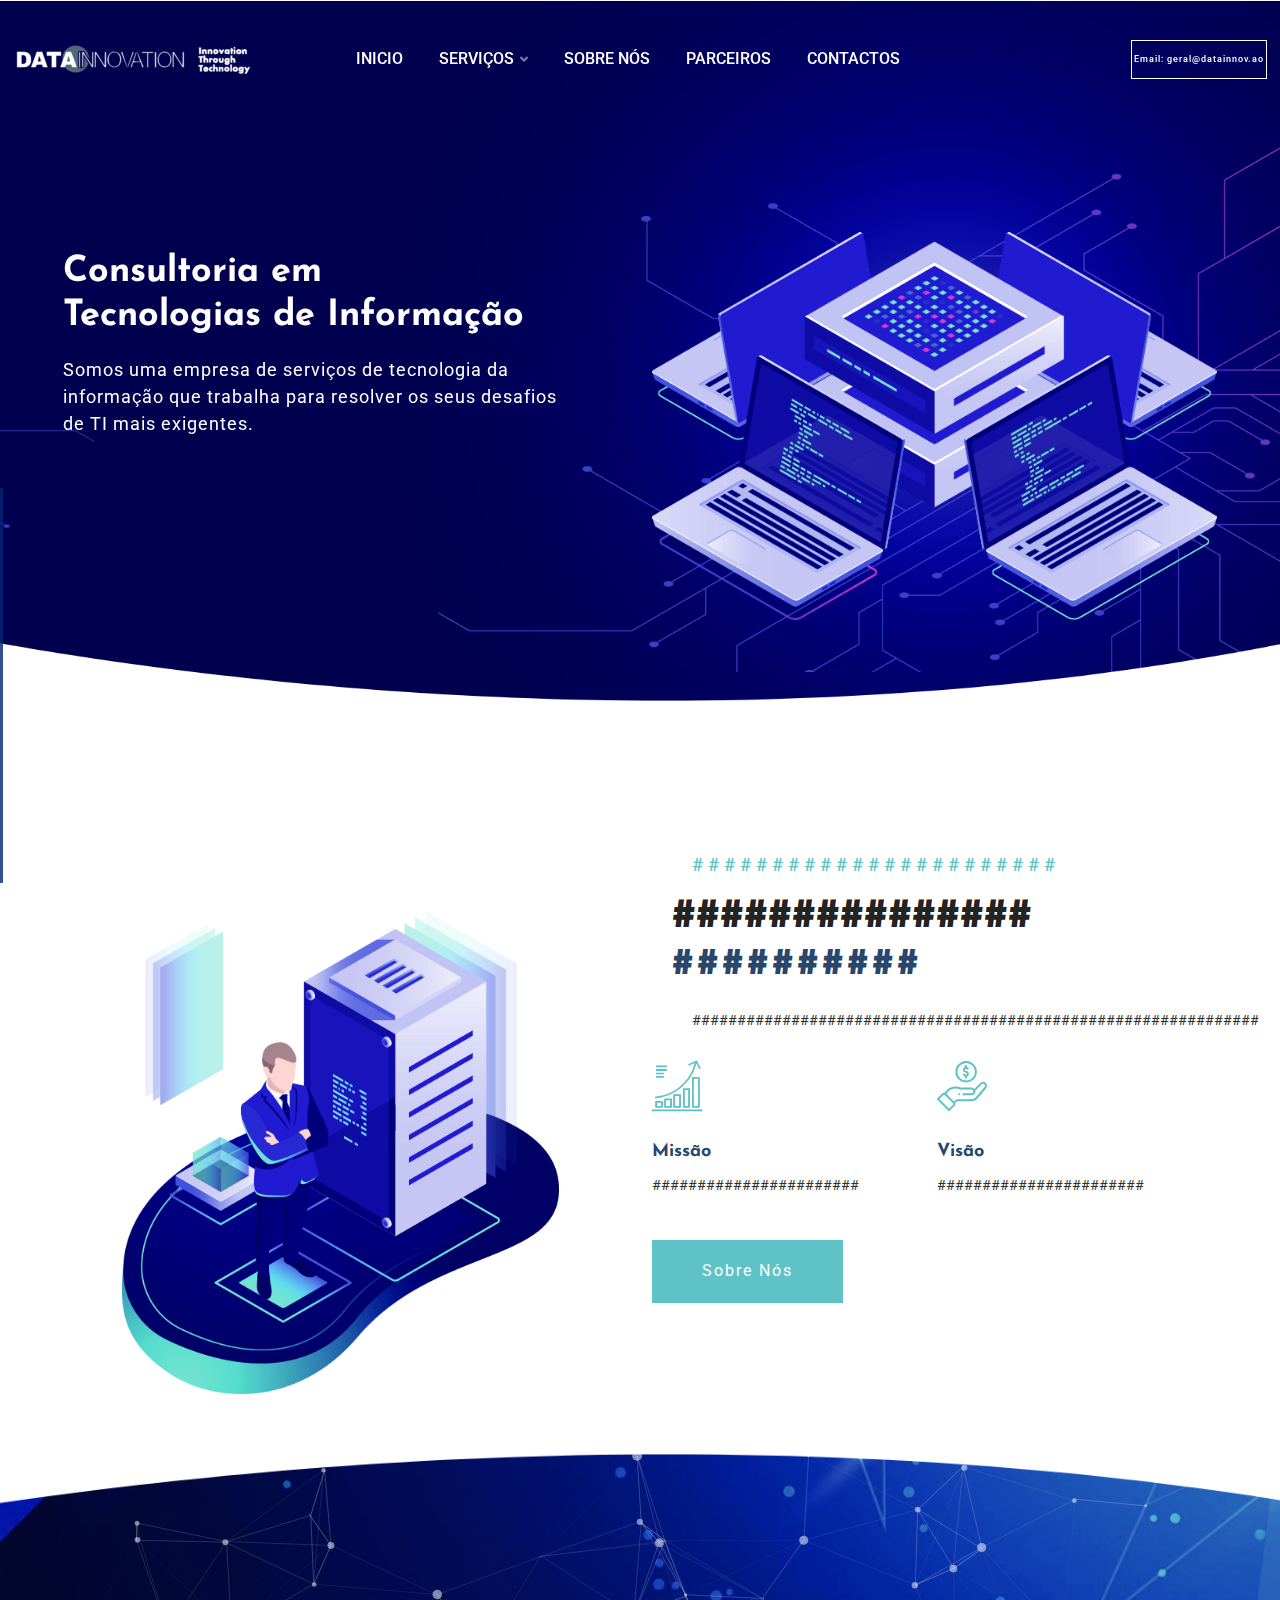
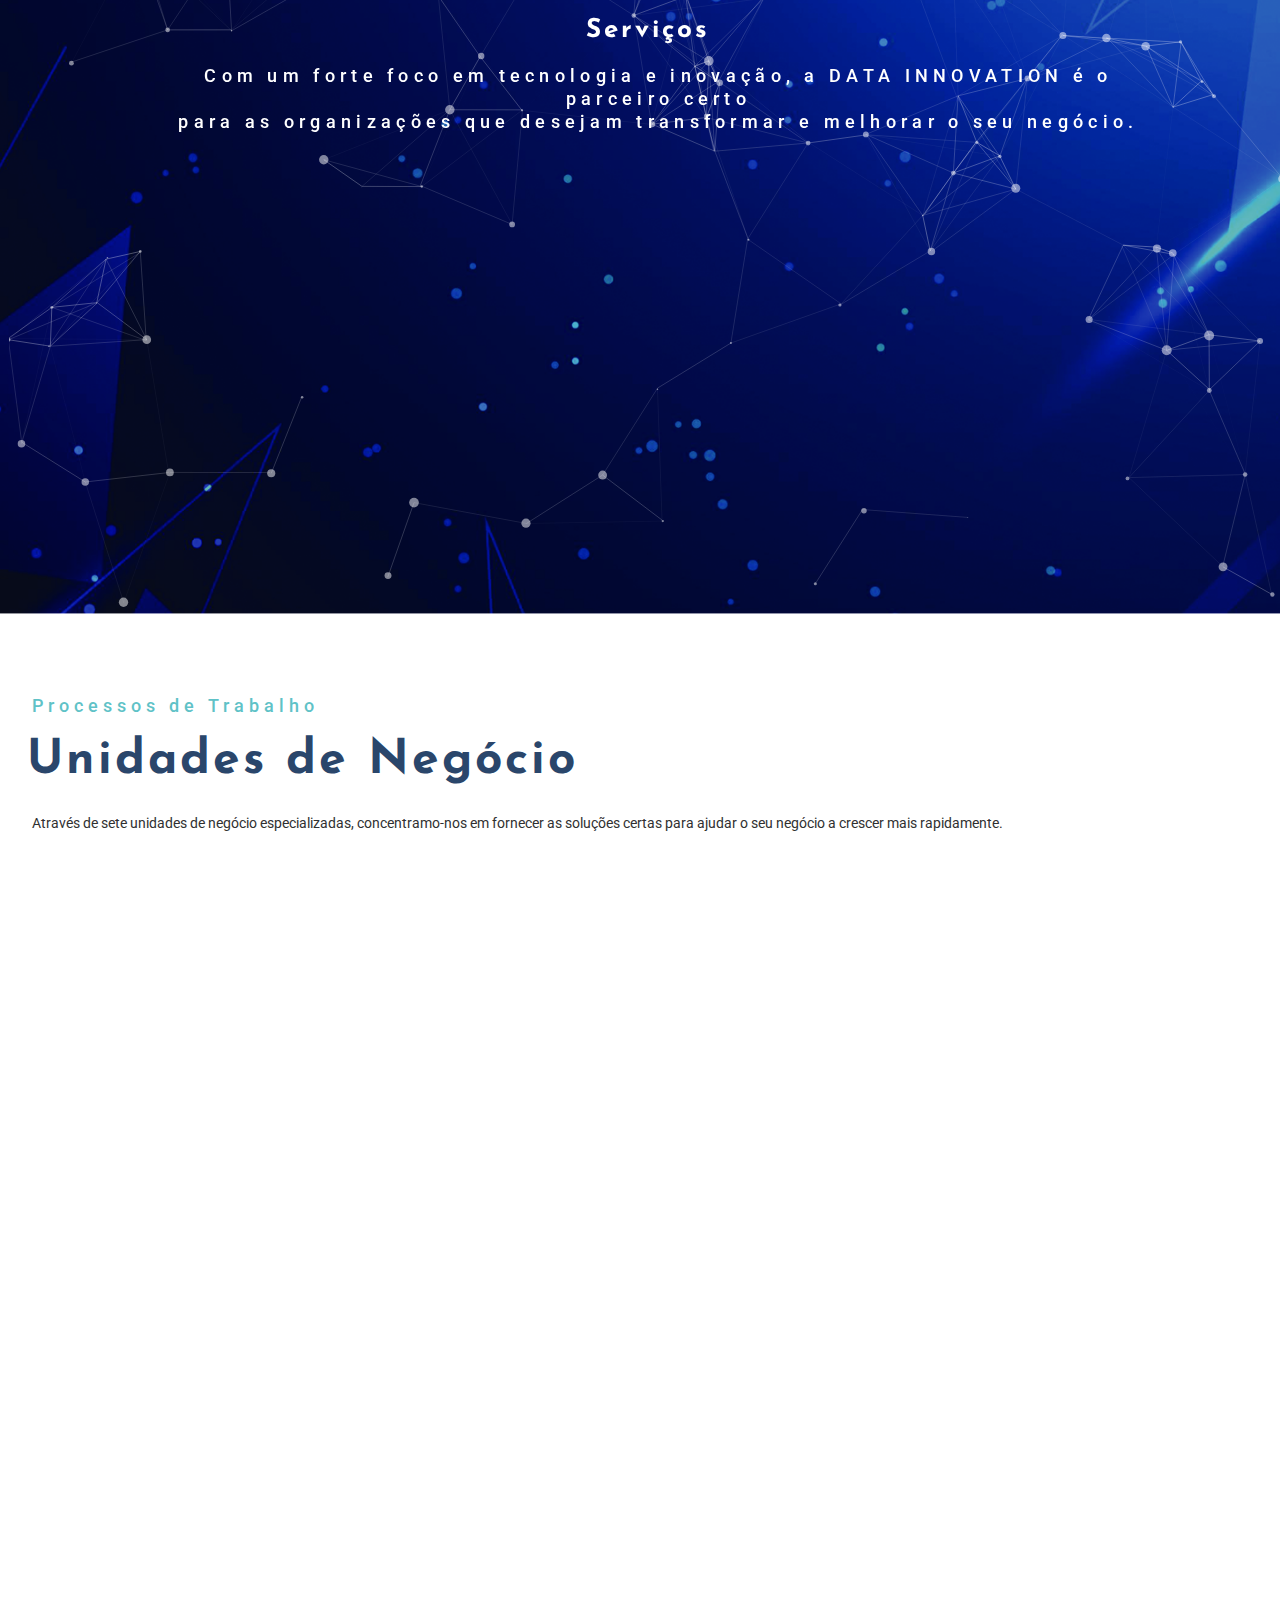
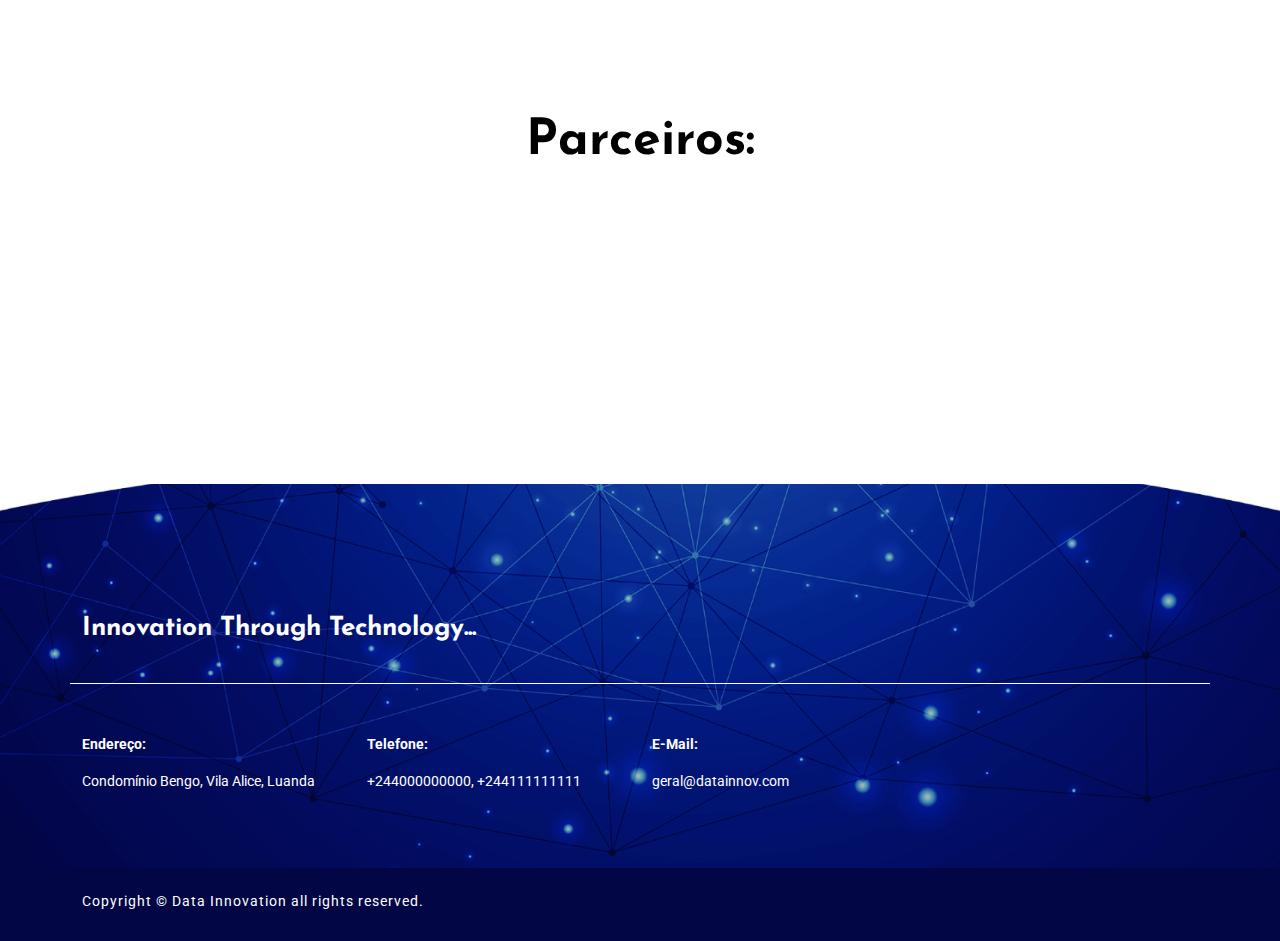
==== index.html @ 6fbb6969 "first commit" ====
<!DOCTYPE HTML>
<html lang="en-US">
<head>
	<meta charset="UTF-8">
	<meta http-equiv="x-ua-compatible" content="ie=edge">
	<title>DATA INNOVATION</title>
	<meta name="description" content="">
	<meta name="viewport" content="width=device-width, initial-scale=1">
	<!-- Favicon -->
	<link rel="icon" type="image/png" sizes="56x56" href="assets/images/fav-icon/icon.png">
	<!-- bootstrap CSS -->
	<link rel="stylesheet" href="assets/css/bootstrap.min.css" type="text/css" media="all" />
	<!-- carousel CSS -->
	<link rel="stylesheet" href="assets/css/owl.carousel.min.css" type="text/css" media="all" />	
	<!-- nivo-slider CSS -->
	<link rel="stylesheet" href="assets/css/nivo-slider.css" type="text/css" media="all" />
	<!-- animate CSS -->
	<link rel="stylesheet" href="assets/css/animate.css" type="text/css" media="all" />	
	<!-- animated-text CSS -->
	<link rel="stylesheet" href="assets/css/animated-text.css" type="text/css" media="all" />	
	<!-- font-awesome CSS -->
	<link rel="stylesheet" href="assets/css/all.min.css" type="text/css" media="all" />	
	<!-- font-flaticon CSS -->
	<link rel="stylesheet" href="assets/css/flaticon.css" type="text/css" media="all" />	
	<link rel="stylesheet" href="assets/css/iconmoon.css" type="text/css" media="all" />	
	<!-- theme-default CSS -->
	<link rel="stylesheet" href="assets/css/theme-default.css" type="text/css" media="all" />	
	<!-- meanmenu CSS -->
	<link rel="stylesheet" href="assets/css/meanmenu.min.css" type="text/css" media="all" />
	<!-- Main Style CSS -->
	<link rel="stylesheet"  href="style.css" type="text/css" media="all" />
	<!-- transitions CSS -->
	<link rel="stylesheet" href="assets/css/owl.transitions.css" type="text/css" media="all" />
	<!-- venobox CSS -->
	<link rel="stylesheet" href="venobox/venobox.css" type="text/css" media="all" />
	<!-- widget CSS -->
	<link rel="stylesheet" href="assets/css/widget.css" type="text/css" media="all" />
	<!-- Jquery UI CSS -->	
	<link rel="stylesheet" href="assets/css/jquery-ui.min.css" type="text/css" media="all" />
	<!-- bundle  CSS -->	
	<link rel="stylesheet" href="assets/css/swiper-bundle.min.css" type="text/css" media="all" />
	<!-- responsive CSS -->
	<link rel="stylesheet" href="assets/css/responsive.css" type="text/css" media="all" />
	<link rel="stylesheet" href="assets/css/custom.css" type="text/css" media="all" />
	<!-- modernizr js -->	
	<script src="assets/js/vendor/modernizr-3.5.0.min.js"></script>
	<!-- bootstrap js -->	

	
</head>
<body>
	<!--==================================================-->
	<!--start ailata Header  Area -->
	<!--==================================================-->
	<div class="header-area" id="sticky-header">
		<div class="container-fluid">
			<div class="m-logo">
				<a href="#"><span class="logo-txt"></span></a>
			</div>
			<div class="menu-toggle">
				<span class="open_bar"><i class="fas fa-bars"></i></span>
				<span class="close_bar"><i class="fas fa-times"></i></span>
			</div>
			<div class="menu-wrapper">
				<div class="row align-items-center d-flex">
					<!--start main logo-->
					<div class="col-lg-2">
						<div class="header-logo">
							<a class="main-logo" href="index.html"><img src="assets/images/Old_Logo.png" alt=""></a>
							<a class="stiky-logo" href="index.html"><img class="active" src="assets/images/Old_Logo_clean.png" alt=""></a>
						</div>
					</div>
					<div class="col-lg-8 p-0">
						<!--startheader menu-->
						<div class="header-menu ">
							<ul>
								<li><a href="index.html">Inicio<span class="mobile-menu-icon"><i class="fas fa-angle-right"></i></span></a>
								</li>
								<li><a href="#">Serviços <span><i class="fas fa-angle-down"></i></span><span class="mobile-menu-icon"><i class="fas fa-angle-right"></i></span></a>
									<div class="sub-menu">
										<ul>
											<li><a href="infra.html">Infraestruturas</a></li>
											<li><a href="Development.html">Desenvolvimento</a></li>
											<li><a href="Security.html">Segurança</a></li>
											<li><a href="Outsourcing.html">Outsourcing</a></li>
										</ul>
									</div>
								</li>
								<li><a href="About-us.html">Sobre Nós<span class="mobile-menu-icon"><i class="fas fa-angle-right"></i></span></a>
								</li>
								<li><a href="Partners.html">Parceiros<span class="mobile-menu-icon"><i class="fas fa-angle-right"></i></span></a>
								</li>
								<li><a href="contact.html">Contactos<span></a>
								</li>
							</ul>
						</div>
					</div>
					<div class="col-lg-2">
						<div class="header-right-menu">
							<!--<div class="header-src-btn">
								<div class="search-box-btn search-box-outer"><i class="fas fa-search"></i></div>
							</div>-->
							<div class="header-contact">
								<a href="contact.html">Email: geral@datainnov.ao</a>
							</div>
						</div>
					</div>
				</div>
			</div>
		</div>
	</div>
	<!--==================================================-->
	<!--Start ailata Slider swiper area-->
	<!--==================================================-->
	<div class="swiper-container mySwiper" >
		<div class="swiper-wrapper">
			<div class="swiper-slide">
				<div class="banner-area d-flex align-items-center" >
					<div class="container-fluid">
						<div class="row align-items-center">
							<div class="col-lg-6 col-md-6">
								<div class="banner-content">
									<div class="wow fadeInDown animated" data-wow-delay="0ms" data-wow-duration="1500ms">
										
									<h1>Consultoria em <span></span><br>Tecnologias de Informação <span></span> <br><span></span></h1>
								</div>
								<div class="wow fadeInDown animated" data-wow-delay="0ms" data-wow-duration="1500ms">
									<p>Somos uma empresa de serviços de tecnologia da informação que trabalha para resolver os seus desafios de TI mais exigentes.</p>
									
								</div>
								<div class="wow fadeInDown animated" data-wow-delay="0ms" data-wow-duration="1500ms">
									<div class="banner-button">
										<!--<a href="#">Learn More <i class="fas fa-angle-right"></i></a>-->
									</div>
									<!--<div class="banner-video">
										<div class="about-video-icon">
											<a class="video-vemo-icon venobox vbox-item" data-vbtype="youtube" data-autoplay="true" href="https://youtu.be/BS4TUd7FJSg"><i class="far fa-play-circle"></i></a>
										</div>
									</div>-->
								</div>
								</div>
							</div>
							<div class="col-lg-6 col-md-6 wow slideInRight animated" data-wow-delay="0ms" data-wow-duration="1500ms">
								<div class="banner-thumb bounce-animate3">
									<img src="assets/images/hero1.png" alt="">
								</div>
							</div>
						</div>
					</div>
				</div> 
			</div>
			<div class="swiper-slide">
				<div class="banner-area d-flex align-items-center">
					<div class="container-fluid">
						<div class="row align-items-center">
							<div class="col-lg-6 col-md-6">
								<div class="banner-content">
									<div class="wow fadeInDown animated" data-wow-delay="0ms" data-wow-duration="1500ms">
										
										<h1>Serviços Profissionais <span></span><br>de Qualidade <span></span> <br><span></span></h1>
									</div>
									<div class="wow fadeInDown animated" data-wow-delay="0ms" data-wow-duration="1500ms">
									<p>A nossa missão assenta na criação de valor para todos os nossos parceiros de negócio, através da oferta de soluções de tecnologias de informação, recorrendo às tecnologias mais inovadoras.</p>
								</div>
								</div>
							</div>
							<div class="col-lg-6 col-md-6">
								<div class="banner-thumb bounce-animate3">
									<img src="assets/images/two.png" alt="">
								</div>
							</div>
						</div>
					</div>
				</div>
			</div>
			<div class="swiper-slide">
				<div class="banner-area  d-flex align-items-center">
					<div class="container-fluid">
						<div class="row align-items-center">
							<div class="col-lg-6 col-md-6">
								<div class="banner-content">
									<h1>Pessoas <span></span> <br>Processos e Agilidade <span></span>  <br><span></span></h1>
									<p>Oferecemos uma abordagem altamente diferenciadora da metodologia
										agile. Recorrendo a ferramentas de desenvolvimento rápido para a criação
										de aplicações web e móveis, apoiamos os processos de transformação
										digital dos negócios.</p>
									
								</div>
							</div>
							<div class="col-lg-6 col-md-6">
								<div class="banner-thumb bounce-animate3">
									<img src="assets/images/about2.png" alt="">
								</div>
							</div>
						</div>
					</div>
				</div>
			</div>
		</div>
		<div class="swiper-pagination"></div>
	</div>
	<!--==================================================-->
	<!--Start ailata service Area-->
	<!--==================================================-->
<!--<div class="feature-area pt-80 pb-60">
		<div class="container">
			<div class="row">
				<div class="col-lg-3 col-md-6 wow slideInUp animated" data-wow-delay="100ms" data-wow-duration="1500ms">
					<div class="single-feature-box">
						<div class="feature-thumb">
							<img src="assets/images/f3.png" alt="">
						</div>
						<div class="feature-content">
							<div class="feature-title">
								<h3>Customers Support</h3>
							</div>
							<div class="feature-content-text">
								<p>It is a long established fact that a reader will distracted by the readable content of a page when looking at its layout.</p>
							</div>
						</div>
					</div>
				</div>
				<div class="col-lg-3 col-md-6 wow slideInUp animated" data-wow-delay="200ms" data-wow-duration="1500ms">
					<div class="single-feature-box">
						<div class="feature-thumb">
							<img src="assets/images/f2.png" alt="">
						</div>
						<div class="feature-content">
							<div class="feature-title">
								<h3>Global Experience</h3>
							</div>
							<div class="feature-content-text">
								<p>It is a long established fact that a reader will distracted by the readable content of a page when looking at its layout.</p>
							</div>
						</div>
					</div>
				</div>
				<div class="col-lg-3 col-md-6 wow slideInUp animated" data-wow-delay="300ms" data-wow-duration="1500ms">
					<div class="single-feature-box">
						<div class="feature-thumb">
							<img src="assets/images/f.png" alt="">
						</div>
						<div class="feature-content">
							<div class="feature-title">
								<h3>Machine Learning</h3>
							</div>
							<div class="feature-content-text">
								<p>It is a long established fact that a reader will distracted by the readable content of a page when looking at its layout.</p>
							</div>
						</div>
					</div>
				</div>
				<div class="col-lg-3 col-md-6 wow slideInUp animated" data-wow-delay="400ms" data-wow-duration="1500ms">
					<div class="single-feature-box">
						<div class="feature-thumb">
							<img src="assets/images/f4.png" alt="">
						</div>
						<div class="feature-content">
							<div class="feature-title">
								<h3>Data Science</h3>
							</div>
							<div class="feature-content-text">
								<p>It is a long established fact that a reader will distracted by the readable content of a page when looking at its layout.</p>
							</div>
						</div>
					</div>
				</div>
			</div>
		</div>
	</div> -->
	<!--==================================================-->
	<!--Start ailata about Area-->
	<!--==================================================-->
	<div class="about-area pt-60 pb-60">
		<div class="container">
			<div class="row align-items-center">
				<div class="col-lg-6 col-md-6 wow fadeInUp animated" data-wow-delay="0ms" data-wow-duration="1500ms" style="visibility: visible; animation-duration: 1500ms; animation-delay: 0ms; animation-name: fadeInUp;">
					<div class="about-thumb bounce-animate4">
						<img src="assets/images/about-img.png" alt="">
					</div>
				</div>
				<div class="col-lg-6 col-md-6  wow fadeInUp animated" data-wow-delay="0ms" data-wow-duration="1500ms" style="visibility: visible; animation-duration: 1500ms; animation-delay: 0ms; animation-name: fadeInUp;">
					<div class="dreamit-section-title">
						<div class="dreamit-section-sub-title">
							<h5>#######################</h5>
						</div>
						<div class="dreamit-section-main-title">
							<h3>###############</h3>
							<h2>##########</h2>
						</div>
						<div class="dreamit-section-content-text">
							<p>###############################################################</p>
						</div>
					</div>
					<div class="row">
						<div class="col-lg-6 col-md-6 col-sm-6">
							<div class="about-content">
								<div class="about-icon">
									<i class="flaticon-diagram"></i>
								</div>
								<div class="about-title">
									<h2>Missão</h2>
								</div>
								<div class="about-content-text">
									<p>#######################</p>
								</div>
								
							</div>
						</div>
						<div class="col-lg-6 col-md-6 col-sm-6">
							<div class="about-content">
								<div class="about-icon">
									<i class="flaticon-hand"></i>
								</div>
								<div class="about-title">
									<h2>Visão</h2>
								</div>
								<div class="about-content-text">
									<p>#######################</p>
								</div>
							</div>
						</div>
						<div class="about-button">
							<a href="#">Sobre Nós</a>
						</div>
					</div>
				</div>
			</div>
		</div>
	</div>
	<!--==================================================-->
	<!--Start ailata service Area-->
	<!--==================================================-->
	<div class="service-area" id="particles-js">
		<div class="container-fluid">
			<div class="row">
				<div class="col-lg-1"></div>
				<div class="col-lg-10">
					<div class="dreamit-section-title text-center">
						<div class="dreamit-section-main-title">
							<h2 class="text-white">Serviços</h2>
						</div>
						<div class="dreamit-section-sub-title">
							<h5 class="text-white">Com um forte foco em tecnologia e inovação, a DATA INNOVATION é o parceiro certo<br> para as organizações que
								desejam transformar e melhorar o seu negócio.</h5>
						</div>
					</div>
				</div>
				<div class="col-lg-3"></div>
			</div>
			<div class="row mt-25">
				<div class="service_list owl-carousel">
					<div class="col-lg-12 wow fadeInUp animated" data-wow-delay="0ms" data-wow-duration="1500ms" style="visibility: visible; animation-duration: 1500ms; animation-delay: 0ms; animation-name: fadeInUp;">
						<div class="single-service-box">
							<div class="service-icon">
								<i class="icon-servers"></i>
							</div>
							<div class="service-content">
								<div class="service-title">
									<h3>Infraestruturas</h3>
								</div>	
							</div>
						</div>
					</div>
					<div class="col-lg-12 wow fadeInUp animated" data-wow-delay="0ms" data-wow-duration="1500ms" style="visibility: visible; animation-duration: 1500ms; animation-delay: 0ms; animation-name: fadeInUp;">
						<div class="single-service-box">
							<div class="service-icon">
								<i class="icon-web-development"></i>
							</div>
							<div class="service-content">
								<div class="service-title">
									<h3>Desenvolvimento</h3>
								</div>
							</div>
						</div>
					</div>
					<div class="col-lg-12 wow fadeInUp animated" data-wow-delay="0ms" data-wow-duration="1500ms" style="visibility: visible; animation-duration: 1500ms; animation-delay: 0ms; animation-name: fadeInUp;">
						<div class="single-service-box">
							<div class="service-icon">
								<i class="icon-outsourcing"></i>
							</div>
							<div class="service-content">
								<div class="service-title">
									<h3>Outsourcing</h3>
								</div>
							</div>
						</div>
					</div>
					<div class="col-lg-12 wow fadeInUp animated" data-wow-delay="0ms" data-wow-duration="1500ms" style="visibility: visible; animation-duration: 1500ms; animation-delay: 0ms; animation-name: fadeInUp;">
						<div class="single-service-box">
							<div class="service-icon">
								<i class="icon-shield"></i>
							</div>
							<div class="service-content">
								<div class="service-title">
									<h3>Segurança</h3>
								</div>
							</div>
						</div>
					</div>
				</div>
			</div>
		</div>
	</div>
	<!--==================================================-->
	<!--Start ailata about Area-->
	<!--==================================================-->
	<div class="about-area style-two pt-80 pb-60">
		<div class="container-fluid">
			<div class="dreamit-section-sub-title">
				<h5>Processos de Trabalho</h5>
			</div>
			<div class="dreamit-section-main-title">
				<h2>Unidades de Negócio</h2>
			</div>
			<div class="dreamit-section-content-text">
				<p>Através de sete unidades de negócio especializadas,
					concentramo-nos em fornecer as soluções certas
					para ajudar o seu negócio a crescer mais
					rapidamente.</p>
			</div>
			<div class="row align-items-center">
				<div class="col-lg-6 wow slideInLeft animated" data-wow-delay="0ms" data-wow-duration="1500ms" style="visibility: visible; animation-duration: 1500ms; animation-delay: 0ms;">
					<div class="dreamit-section-title  pb-30">
						
						<div class="barfiller-box">
							<div class="barfillr-content">
								<div class="barfiller-title">
									<h3>Professional Services</h3>
								</div>
								<div class="barfillr-content-text">
									<p>Oferecemos serviços que garatem resultados.</p>
								</div>
							</div>
							<div id="bar1" class="barfiller">
								<div class="tipWrap">
									<span class="tip"></span>
								</div>
								<span class="fill" data-percentage="100"></span>
							</div>
						</div>
						<div class="barfiller-box pt-2">
							<div class="barfillr-content">
								<div class="barfiller-title">
									<h3>Quality Management</h3>
								</div>
								<div class="barfillr-content-text">
									<p>Acrescentamos qualidade aos seus Projetos.</p>
								</div>
							</div>
							<div id="bar2" class="barfiller">
								<div class="tipWrap">
									<span class="tip"></span>
								</div>
								<span class="fill" data-percentage="100"></span>
							</div>
						</div>
						<div class="barfiller-box pt-2">
							<div class="barfillr-content">
								<div class="barfiller-title">
									<h3>Business Intelligence</h3>
								</div>
								<div class="barfillr-content-text">
									<p>Transformamos os seus dados em decisões.</p>
								</div>
							</div>
							<div id="bar3" class="barfiller">
								<div class="tipWrap">
									<span class="tip"></span>
								</div>
								<span class="fill" data-percentage="100"></span>
							</div>
						</div>
						<div class="barfiller-box pt-2">
							<div class="barfillr-content">
								<div class="barfiller-title">
									<h3>Infrastructure Solutions</h3>
								</div>
								<div class="barfillr-content-text">
									<p>Suportamos as necessidades tecnológicas das organizações.</p>
								</div>
							</div>
							<div id="bar4" class="barfiller">
								<div class="tipWrap">
									<span class="tip"></span>
								</div>
								<span class="fill" data-percentage="100"></span>
							</div>
						</div>
						<div class="barfiller-box pt-2">
							<div class="barfillr-content">
								<div class="barfiller-title">
									<h3>Agile Solutions</h3>
								</div>
								<div class="barfillr-content-text">
									<p>Utilizamos as melhores práticas em metodologias <i>AGILE</i>.</p>
								</div>
							</div>
							<div id="bar5" class="barfiller">
								<div class="tipWrap">
									<span class="tip"></span>
								</div>
								<span class="fill" data-percentage="100"></span>
							</div>
						</div>
						<div class="barfiller-box pt-2">
							<div class="barfillr-content">
								<div class="barfiller-title">
									<h3>Enterprise Solutions</h3>
								</div>
								<div class="barfillr-content-text">
									<p>Temos a solução de conectividade para a sua empresa.</p>
								</div>
							</div>
							<div id="bar6" class="barfiller">
								<div class="tipWrap">
									<span class="tip"></span>
								</div>
								<span class="fill" data-percentage="100"></span>
							</div>
						</div>
						<div class="barfiller-box pt-2">
							<div class="barfillr-content">
								<div class="barfiller-title">
									<h3>Enterprise Resource Planning</h3>
								</div>
								<div class="barfillr-content-text">
									<p>Desenhamos e melhoramos o seu modelo de negócio ideal.</p>
								</div>
							</div>
							<div id="bar7" class="barfiller">
								<div class="tipWrap">
									<span class="tip"></span>
								</div>
								<span class="fill" data-percentage="100"></span>
							</div>
						</div>
						<div class="barfiller-box pt-2">
							<div class="barfillr-content">
								<div class="barfiller-title">
									<h3>Outsourcing Services</h3>
								</div>
								<div class="barfillr-content-text pb-2">
									<p>Disponibilizamos competências de excelência, em regime de Outsourcing.</p>
								</div>
							</div>
							<div id="bar8" class="barfiller">
								<div class="tipWrap">
									<span class="tip"></span>
								</div>
								<span class="fill" data-percentage="100"></span>
							</div>
						</div>
					</div>
				</div>
				
				<div class="col-lg-6  wow slideInRight animated" data-wow-delay="0ms" data-wow-duration="1500ms" style="visibility: visible; animation-duration: 1500ms; animation-delay: 0ms;">
					
					<div class="about-thumb ">
						<img src="assets/images/circle1.png" alt="">
						<img class="rotate rotateme" src="assets/images/circle.png " alt="">
						<div class="about-img shap1 bounce-animate4">
							<img src="assets/images/8.png" alt="">
						</div>
						<div class="about-img shap2 bounce-animate1">
							<img src="assets/images/3.png" alt="">
						</div>
						<div class="about-img shap3 bounce-animate5">
							<img src="assets/images/4.png" alt="">
						</div>
						<div class="about-img shap4 bounce-animate4">
							<img src="assets/images/3.png" alt="">
						</div>
						<div class="about-img shap5 bounce-animate3">
							<img src="assets/images/4.png" alt="">
						</div>
						<div class="about-img shap12 bounce-animate3">
							<img src="assets/images/4.png" alt="">
						</div>
						<div class="about-img shap6 bounce-animate3">
							<img src="assets/images/5.png" alt="">
						</div>
						<div class="about-img shap7 bounce-animate4">
							<img src="assets/images/6.png" alt="">
						</div>
						<div class="about-img shap8 bounce-animate2">
							<img src="assets/images/4.png" alt="">
						</div>
						<div class="about-img shap9 bounce-animate">
							<img src="assets/images/8.png" alt="">
						</div>
						<div class="about-img shap10 bounce-animate2">
							<img src="assets/images/9.png" alt="">
						</div>
					</div>
				</div>
			</div>
		</div>
	</div>
	
		<div class="container-fluid">
			<div class="brand-area_title">
				<h1>Parceiros:</h1>
			</div>
			<div class="row">
				<div class="service_list owl-carousel">
					<div class="col-lg-12 wow fadeInUp animated" data-wow-delay="0ms" data-wow-duration="1500ms" style="visibility: visible; animation-duration: 1500ms; animation-delay: 0ms; animation-name: fadeInUp;">
						<div class="single-service-box_1">
							<img src="assets/images/brand/vmware-logo.png" alt="">
						</div>
					</div>
					<div class="col-lg-12 wow fadeInUp animated" data-wow-delay="0ms" data-wow-duration="1500ms" style="visibility: visible; animation-duration: 1500ms; animation-delay: 0ms; animation-name: fadeInUp;">
						<div class="single-service-box_1">
							<img src="assets/images/brand/microsoft-logo.png" alt="">
						</div>
					</div>
					<div class="col-lg-12 wow fadeInUp animated" data-wow-delay="0ms" data-wow-duration="1500ms" style="visibility: visible; animation-duration: 1500ms; animation-delay: 0ms; animation-name: fadeInUp;">
						<div class="single-service-box_1">
							<img src="assets/images/brand/dell-logo.png" alt="">
						</div>
					</div>
					<div class="col-lg-12 wow fadeInUp animated" data-wow-delay="0ms" data-wow-duration="1500ms" style="visibility: visible; animation-duration: 1500ms; animation-delay: 0ms; animation-name: fadeInUp;">
						<div class="single-service-box_1">
							<img src="assets/images/brand/casr-logo.png" alt="">
						</div>
					</div>
				</div>
			</div>
		</div>
	<!--==================================================-->
	<!--Start ailata footer Area-->
	<!--==================================================-->
	<div class="ailata-footer-area">
		<div class="container">
			<div class="row align-items-center">
				<div class="col-lg-8 col-md-8">
					<div class="call-do-action-content">
						<div class="call-do-action-title">
							<h1 class="text-white">Innovation Through Technology...</h1>
						</div>
					</div>
				</div>
				<div class="col-lg-4 col-md-4">
				<!-- 	<div class="call-do-action-btn">
						<a href="#">Get Started</a>
					</div> -->
				</div>
			</div>
			<div class="row upper">
				<!-- <div class="col-lg-3 col-md-6">
					<div class="footer-title">
						<h2 class="text-white">Contactos:</h2>
					</div>
				</div> -->
				<div class="col-lg-3 col-md-6">
					<div class="ailata-footer-address">
						<p><b>Endereço:</b></p>
						<span>Condomínio Bengo, Vila Alice, Luanda</span>
					</div>
				</div>	
				<div class="col-lg-3 col-md-6">
					<div class="ailata-footer-address">
						<p><b>Telefone:</b></p>
						<span>+244000000000, +244111111111</span>
					</div>
					
				</div>
				<div class="col-lg-3 col-md-6">
					
						<div class="ailata-footer-address">
							<p><b>E-Mail:</b></p>
							<span>geral@datainnov.com</span>
						</div>

				</div>
			</div>
		</div>
	</div>
	<!--==================================================-->
	<!--Start ailata footer bottom Area-->
	<!--==================================================-->
	<div class="footer-bottom-area">
		<div class="container">
			<div class="row">
				<div class="col-md-6 col-md-6">
					<div class="footer-bottom-content">
						<p> Copyright © Data Innovation all rights reserved.</p>
					</div>
				</div>
				<div class="col-lg-6 col-md-6">
					<!-- <div class="footer-social-address">
						<ul>
							<li><a href="#">Facebook</a></li>
							<li><a href="#">Twitter</a></li>
							<li><a href="#"> Google</a></li>
							<li><a href="#">Pinterest</a></li>
						</ul>
					</div> -->
				</div>
			</div>
		</div>
	</div>
	<!--==================================================-->
	<!--Start colors option Area-->
	<!--==================================================-->
	<div class="wrapper active">
		<div class="color-option">
			<div class="colors">
				<div class="theme">
					<div class="resent-box">
						<div class="reset">Reset Color</div>
					</div>
					<h2 class="text-white">Background:Primary</h2>
					<ul class="themes-colors body-color">
						<li class=" one" data-color="#ff8303"></li>
						<li class=" two" data-color="#f7ea00"></li>
						<li class=" three" data-color="#81b214"></li>
						<li class=" four" data-color="#7a434b"></li>
						<li class=" five" data-color="#81b214"></li>
						<li class=" six" data-color="#FF522E"></li>
						<li class=" seven" data-color="#0C5ADB"></li>
						<li class=" eight" data-color=" #0DA21A"></li>
						<li class=" nine" data-color=" #9dd2b5"></li>
						<li class=" ten" data-color=" #bee4cF"></li>
						<li class=" eleven" data-color=" #F984Ff"></li>
						<li class=" twelve" data-color=" #B1F4EF"></li>
						<li class=" therteen" data-color=" #DAEcFE"></li>
						<li class=" fourteen" data-color=" #F8EEF6"></li>
						<li class=" fiveteen" data-color=" #F1E9FF"></li>
						<li class=" sixteen" data-color="  #E6F2BF"></li>
						<li class=" seventeen" data-color=" #FFADD7"></li>
						<li class=" eighteen" data-color="#F9E4bc"></li>
						<li class=" nineteen" data-color=" #F2c1bb"></li>
						<li class=" twenty" data-color=" #BcecAc"></li>
					</ul>
					<div class="title">
						<h2 class="text-white">Title color</h2>
					</div>
					<ul class="themes-colors h2-color">
						<li class="orange2 one" data-color="#ff8303"></li>
						<li class="orange2 two" data-color="#f7ea00"></li>
						<li class="orange2 three" data-color="#81b214"></li>
						<li class="orange2 four" data-color="#000"></li>
						<li class="orange2 five" data-color="#fff"></li>
						<li class="orange2 six" data-color="#FF522E"></li>
						<li class="orange2 seven" data-color=" #0C5ADB"></li>
						<li class="orange2 eight" data-color=" #0DA21A"></li>
						<li class="orange2 nine" data-color=" #F2c1bb"></li>
						<li class="orange2 ten" data-color=" #7a434b"></li>
					</ul>
					<div class="text-color">
						<h2 class="text-white">Text color</h2>
					</div>
					<ul class="themes-colors p-color">
						<li class="orange3 one" data-color="#ff8303"></li>
						<li class="orange3 two" data-color="#f7ea00"></li>
						<li class="orange3 three" data-color="#81b214"></li>
						<li class="orange3 four" data-color="#fff"></li>
						<li class="orange3 five" data-color="#FE6cD1"></li>
						<li class="orange3 six" data-color="#F853AF"></li>
						<li class="orange3 seven" data-color="#000"></li>
						<li class="orange3 eight" data-color="#FF522E"></li>
						<li class="orange3 nine" data-color=" #d9b5dF"></li>
						<li class="orange3 ten" data-color=" #7a434b"></li>
					</ul>
					<div class="title">
						<h2 class="text-white">Btn a color</h2>
					</div>
					<ul class="themes-colors a-color">
						<li class="orange4 one" data-color="#D10BDB"></li>
						<li class="orange4 two" data-color="#FF5BFF"></li>
						<li class="orange4 three" data-color=" #FF5C5C"></li>
						<li class="orange4 four" data-color="#fff"></li>
						<li class="orange4 five" data-color="#FF00FF"></li>
						<li class="orange4 six" data-color="#ADFF2F"></li>
						<li class="orange4 seven" data-color="#000"></li>
						<li class="orange4 eight" data-color=" #0C5ADB"></li>
						<li class="orange4 nine" data-color="#ff8303"></li>
						<li class="orange4 ten" data-color="#f7ea00"></li>
					</ul>
					<div class="title">
						<h2 class="text-white">Span color</h2>
					</div>
					<ul class="themes-colors span-color">
						<li class="orange5 one" data-color="#Fc9A98"></li>
						<li class="orange5 two" data-color="#FDA0F2"></li>
						<li class="orange5 three" data-color=" #FDc4E2"></li>
						<li class="orange5 four" data-color="#fff"></li>
						<li class="orange5 five" data-color="#BcecAc"></li>
						<li class="orange5 six" data-color="#000"></li>
						<li class="orange5 seven" data-color="#0C5ADB"></li>
						<li class="orange5 eight" data-color=" #0DA21A"></li>
						<li class="orange5 nine" data-color=" #9dd2b5"></li>
						<li class="orange5 ten" data-color="#f7ea00"></li>
					</ul>
				</div>
			</div>
			<!--<span class="themes-btn active" ><i class="fas fa-cog fa-lg fa-spin "></i> <span class="custom">Customize</span></span>-->
			<span></span>
		</div>
	</div>
	<!--==================================================-->
	<!-- Start Search Popup Area -->
	<!--==================================================-->
	<div class="search-popup">
		<button class="close-search style-two"><i class="fas fa-times"></i></button>
		<button class="close-search"><i class="fas fa-arrow-up"></i></button>
		<form method="post" action="#">
			<div class="form-group">
				<input type="search" name="search-field" value="" placeholder="Search Here" required="">
				<button type="submit"><i class="fas fa-search"></i></button>
			</div>
		</form>
	</div>
	<!-- scrollup section -->
	<div class="scroll-area">
		<div class="top-wrap">
			<div class="go-top-btn-wraper">
				<div class="go-top go-top-button">
					<i class="fas fa-arrow-up"></i>
					<i class="fas fa-arrow-up"></i>
				</div>
			</div>
		</div>
	</div>
<!-- jquery js -->	
<script  src="assets/js/vendor/jquery-3.2.1.min.js"></script>
<script  src="assets/js/bootstrap.min.js"></script>
<!-- carousel js -->
<script  src="assets/js/owl.carousel.min.js"></script>
<!-- counterup js -->
<script  src="assets/js/jquery.counterup.min.js"></script>
<!-- waypoints js -->
<script  src="assets/js/waypoints.min.js"></script>
<!-- wow js -->
<script  src="assets/js/wow.js"></script>
<!-- imagesloaded js -->
<script  src="assets/js/imagesloaded.pkgd.min.js"></script>
<!-- venobox js -->
<script  src="venobox/venobox.js"></script>
<!-- ajax mail js -->
<script  src="assets/js/ajax-mail.js"></script>
<!--  animated-text js -->	
<script  src="assets/js/animated-text.js"></script>
<script  src="assets/js/swiper-bundle.min.js"></script>
<!-- venobox min js -->
<script  src="venobox/venobox.min.js"></script>
<!-- isotope js -->
<script  src="assets/js/isotope.pkgd.min.js"></script>
<!-- jquery nivo slider pack js -->
<script  src="assets/js/jquery.nivo.slider.pack.js"></script>
<!-- jquery meanmenu js -->	
<script  src="assets/js/jquery.meanmenu.js"></script>
<script  src="assets/js/popper.min.js"></script>
<!-- jquery scrollup js -->	
<script  src="assets/js/jquery.scrollUp.js"></script>
<!-- theme js -->	
<script  src="assets/js/jquery.scrollUp.js"></script>
<!-- Jquery UI js -->
<script src="assets/js/jquery-ui.min.js"></script>
<!-- jquery js -->	
<script src="assets/js/theme.js"></script>
<script src="assets/js/particles.min.js"></script>
<script src="assets/js/app.js"></script>
<script src="assets/js/jquery.barfiller.js"></script>
<script>
	$(document).ready(function(){

		$('#bar1').barfiller({duration: 1400 });
		$('#bar2').barfiller({duration: 1500 });
		$('#bar3').barfiller({duration: 1600 });
		$('#bar4').barfiller({duration: 1700 });
		$('#bar5').barfiller({duration: 1800 });
		$('#bar6').barfiller({duration: 1900 });
		$('#bar7').barfiller({duration: 2000 });
		$('#bar8').barfiller({ barColor: '#900', duration: 2100 });

	});
</script>
<script>
    var swiper = new Swiper(".mySwiper",{
    	loop: true,
    	speed: 3000,
    	autoplay: {
            delay: 10000,
        },
        effect: "coverflow",
        grabCursor: true,
        
        centeredSlides: true,
        slidesPerView: "auto",
	    coverflowEffect: {
	        rotate: 30,
	        stretch: 80,
	        depth: 200,
	        modifier: 3,
	        slideShadows: false,
	    }, 
    });

</script>
<script>
	$(window).on('scroll', function () {
        var scrolled = $(window).scrollTop();
        if (scrolled > 300) $('.go-top').addClass('active');
        if (scrolled < 300) $('.go-top').removeClass('active');
    });

    $('.go-top').on('click', function () {
        $("html, body").animate({
            scrollTop: "0"
        }, 1200);
    });
	</script>
</body>
</html>
---- assets/css/nivo-slider.css ----
.nivoSlider{position:relative;width:100%;height:auto;overflow:hidden}.nivoSlider img{position:absolute;top:0;left:0;max-width:none}.nivo-main-image{display:block!important;position:relative!important;width:100%!important}.nivoSlider a.nivo-imageLink{position:absolute;top:0;left:0;width:100%;height:100%;border:0;padding:0;margin:0;z-index:6;display:none;background:white;filter:alpha(opacity=0);opacity:0}.nivo-slice{display:block;position:absolute;z-index:5;height:100%;top:0}.nivo-box{display:block;position:absolute;z-index:5;overflow:hidden}.nivo-box img{display:block}.nivo-caption{position:absolute;left:0;bottom:0;background:#000;color:#fff;width:100%;z-index:8;padding:5px 10px;opacity:.8;overflow:hidden;display:none;-moz-opacity:.8;filter:alpha(opacity=8);-webkit-box-sizing:border-box;-moz-box-sizing:border-box;box-sizing:border-box}.nivo-caption p{padding:5px;}.nivo-caption a{display:inline-block;}.nivo-html-caption{display:none}.nivo-directionNav a{position:absolute;top:45%;z-index:9;cursor:pointer}.nivo-prevNav{left:0}.nivo-nextNav{right:0}.nivo-controlNav{text-align:center;padding:15px 0}.nivo-controlNav a{cursor:pointer}.nivo-controlNav a.active{font-weight:700}
---- assets/css/animated-text.css ----
.cd-words-wrapper{display:inline-block;position:relative;text-align:left}.cd-words-wrapper b{display:inline-block;position:absolute;white-space:nowrap;left:0;top:0}.cd-words-wrapper b.is-visible{position:relative}.no-js .cd-words-wrapper b{opacity:0}.no-js .cd-words-wrapper b.is-visible{opacity:1}.cd-headline.rotate-1 .cd-words-wrapper{-webkit-perspective:300px;-moz-perspective:300px;perspective:300px}.cd-headline.rotate-1 b{opacity:0;-webkit-transform-origin:50% 100%;-moz-transform-origin:50% 100%;-ms-transform-origin:50% 100%;-o-transform-origin:50% 100%;transform-origin:50% 100%;-webkit-transform:rotateX(180deg);-moz-transform:rotateX(180deg);-ms-transform:rotateX(180deg);-o-transform:rotateX(180deg);transform:rotateX(180deg)}.cd-headline.rotate-1 b.is-visible{opacity:1;-webkit-transform:rotateX(0deg);-moz-transform:rotateX(0deg);-ms-transform:rotateX(0deg);-o-transform:rotateX(0deg);transform:rotateX(0deg);-webkit-animation:cd-rotate-1-in 1.2s;-moz-animation:cd-rotate-1-in 1.2s;animation:cd-rotate-1-in 1.2s}.cd-headline.rotate-1 b.is-hidden{-webkit-transform:rotateX(180deg);-moz-transform:rotateX(180deg);-ms-transform:rotateX(180deg);-o-transform:rotateX(180deg);transform:rotateX(180deg);-webkit-animation:cd-rotate-1-out 1.2s;-moz-animation:cd-rotate-1-out 1.2s;animation:cd-rotate-1-out 1.2s}@-webkit-keyframes cd-rotate-1-in{0%{-webkit-transform:rotateX(180deg);opacity:0}35%{-webkit-transform:rotateX(120deg);opacity:0}65%{opacity:0}100%{-webkit-transform:rotateX(360deg);opacity:1}}@-moz-keyframes cd-rotate-1-in{0%{-moz-transform:rotateX(180deg);opacity:0}35%{-moz-transform:rotateX(120deg);opacity:0}65%{opacity:0}100%{-moz-transform:rotateX(360deg);opacity:1}}@keyframes cd-rotate-1-in{0%{-webkit-transform:rotateX(180deg);-moz-transform:rotateX(180deg);-ms-transform:rotateX(180deg);-o-transform:rotateX(180deg);transform:rotateX(180deg);opacity:0}35%{-webkit-transform:rotateX(120deg);-moz-transform:rotateX(120deg);-ms-transform:rotateX(120deg);-o-transform:rotateX(120deg);transform:rotateX(120deg);opacity:0}65%{opacity:0}100%{-webkit-transform:rotateX(360deg);-moz-transform:rotateX(360deg);-ms-transform:rotateX(360deg);-o-transform:rotateX(360deg);transform:rotateX(360deg);opacity:1}}@-webkit-keyframes cd-rotate-1-out{0%{-webkit-transform:rotateX(0deg);opacity:1}35%{-webkit-transform:rotateX(-40deg);opacity:1}65%{opacity:0}100%{-webkit-transform:rotateX(180deg);opacity:0}}@-moz-keyframes cd-rotate-1-out{0%{-moz-transform:rotateX(0deg);opacity:1}35%{-moz-transform:rotateX(-40deg);opacity:1}65%{opacity:0}100%{-moz-transform:rotateX(180deg);opacity:0}}@keyframes cd-rotate-1-out{0%{-webkit-transform:rotateX(0deg);-moz-transform:rotateX(0deg);-ms-transform:rotateX(0deg);-o-transform:rotateX(0deg);transform:rotateX(0deg);opacity:1}35%{-webkit-transform:rotateX(-40deg);-moz-transform:rotateX(-40deg);-ms-transform:rotateX(-40deg);-o-transform:rotateX(-40deg);transform:rotateX(-40deg);opacity:1}65%{opacity:0}100%{-webkit-transform:rotateX(180deg);-moz-transform:rotateX(180deg);-ms-transform:rotateX(180deg);-o-transform:rotateX(180deg);transform:rotateX(180deg);opacity:0}}.cd-headline.type .cd-words-wrapper{vertical-align:top;overflow:hidden}.cd-headline.type .cd-words-wrapper::after{content:'';position:absolute;right:0;top:50%;bottom:auto;-webkit-transform:translateY(-50%);-moz-transform:translateY(-50%);-ms-transform:translateY(-50%);-o-transform:translateY(-50%);transform:translateY(-50%);height:90%;width:1px;background-color:#aebcb9}.cd-headline.type .cd-words-wrapper.waiting::after{-webkit-animation:cd-pulse 1s infinite;-moz-animation:cd-pulse 1s infinite;animation:cd-pulse 1s infinite}.cd-headline.type .cd-words-wrapper.selected{background-color:#aebcb9}.cd-headline.type .cd-words-wrapper.selected::after{visibility:hidden}.cd-headline.type .cd-words-wrapper.selected b{color:#0d0d0d}.cd-headline.type b{visibility:hidden}.cd-headline.type b.is-visible{visibility:visible}.cd-headline.type i{position:absolute;visibility:hidden}.cd-headline.type i.in{position:relative;visibility:visible}@-webkit-keyframes cd-pulse{0%{-webkit-transform:translateY(-50%) scale(1);opacity:1}40%{-webkit-transform:translateY(-50%) scale(0.9);opacity:0}100%{-webkit-transform:translateY(-50%) scale(0);opacity:0}}@-moz-keyframes cd-pulse{0%{-moz-transform:translateY(-50%) scale(1);opacity:1}40%{-moz-transform:translateY(-50%) scale(0.9);opacity:0}100%{-moz-transform:translateY(-50%) scale(0);opacity:0}}@keyframes cd-pulse{0%{-webkit-transform:translateY(-50%) scale(1);-moz-transform:translateY(-50%) scale(1);-ms-transform:translateY(-50%) scale(1);-o-transform:translateY(-50%) scale(1);transform:translateY(-50%) scale(1);opacity:1}40%{-webkit-transform:translateY(-50%) scale(0.9);-moz-transform:translateY(-50%) scale(0.9);-ms-transform:translateY(-50%) scale(0.9);-o-transform:translateY(-50%) scale(0.9);transform:translateY(-50%) scale(0.9);opacity:0}100%{-webkit-transform:translateY(-50%) scale(0);-moz-transform:translateY(-50%) scale(0);-ms-transform:translateY(-50%) scale(0);-o-transform:translateY(-50%) scale(0);transform:translateY(-50%) scale(0);opacity:0}}.cd-headline.rotate-2 .cd-words-wrapper{-webkit-perspective:300px;-moz-perspective:300px;perspective:300px}.cd-headline.rotate-2 i, .cd-headline.rotate-2 em{display:inline-block;-webkit-backface-visibility:hidden;backface-visibility:hidden}.cd-headline.rotate-2 b{opacity:0}.cd-headline.rotate-2 i{-webkit-transform-style:preserve-3d;-moz-transform-style:preserve-3d;-ms-transform-style:preserve-3d;-o-transform-style:preserve-3d;transform-style:preserve-3d;-webkit-transform:translateZ(-20px) rotateX(90deg);-moz-transform:translateZ(-20px) rotateX(90deg);-ms-transform:translateZ(-20px) rotateX(90deg);-o-transform:translateZ(-20px) rotateX(90deg);transform:translateZ(-20px) rotateX(90deg);opacity:0}.is-visible .cd-headline.rotate-2 i{opacity:1}.cd-headline.rotate-2 i.in{-webkit-animation:cd-rotate-2-in 0.4s forwards;-moz-animation:cd-rotate-2-in 0.4s forwards;animation:cd-rotate-2-in 0.4s forwards}.cd-headline.rotate-2 i.out{-webkit-animation:cd-rotate-2-out 0.4s forwards;-moz-animation:cd-rotate-2-out 0.4s forwards;animation:cd-rotate-2-out 0.4s forwards}.cd-headline.rotate-2 em{-webkit-transform:translateZ(20px);-moz-transform:translateZ(20px);-ms-transform:translateZ(20px);-o-transform:translateZ(20px);transform:translateZ(20px)}.no-csstransitions .cd-headline.rotate-2 i{-webkit-transform:rotateX(0deg);-moz-transform:rotateX(0deg);-ms-transform:rotateX(0deg);-o-transform:rotateX(0deg);transform:rotateX(0deg);opacity:0}.no-csstransitions .cd-headline.rotate-2 i em{-webkit-transform:scale(1);-moz-transform:scale(1);-ms-transform:scale(1);-o-transform:scale(1);transform:scale(1)}.no-csstransitions .cd-headline.rotate-2 .is-visible i{opacity:1}@-webkit-keyframes cd-rotate-2-in{0%{opacity:0;-webkit-transform:translateZ(-20px) rotateX(90deg)}60%{opacity:1;-webkit-transform:translateZ(-20px) rotateX(-10deg)}100%{opacity:1;-webkit-transform:translateZ(-20px) rotateX(0deg)}}@-moz-keyframes cd-rotate-2-in{0%{opacity:0;-moz-transform:translateZ(-20px) rotateX(90deg)}60%{opacity:1;-moz-transform:translateZ(-20px) rotateX(-10deg)}100%{opacity:1;-moz-transform:translateZ(-20px) rotateX(0deg)}}@keyframes cd-rotate-2-in{0%{opacity:0;-webkit-transform:translateZ(-20px) rotateX(90deg);-moz-transform:translateZ(-20px) rotateX(90deg);-ms-transform:translateZ(-20px) rotateX(90deg);-o-transform:translateZ(-20px) rotateX(90deg);transform:translateZ(-20px) rotateX(90deg)}60%{opacity:1;-webkit-transform:translateZ(-20px) rotateX(-10deg);-moz-transform:translateZ(-20px) rotateX(-10deg);-ms-transform:translateZ(-20px) rotateX(-10deg);-o-transform:translateZ(-20px) rotateX(-10deg);transform:translateZ(-20px) rotateX(-10deg)}100%{opacity:1;-webkit-transform:translateZ(-20px) rotateX(0deg);-moz-transform:translateZ(-20px) rotateX(0deg);-ms-transform:translateZ(-20px) rotateX(0deg);-o-transform:translateZ(-20px) rotateX(0deg);transform:translateZ(-20px) rotateX(0deg)}}@-webkit-keyframes cd-rotate-2-out{0%{opacity:1;-webkit-transform:translateZ(-20px) rotateX(0)}60%{opacity:0;-webkit-transform:translateZ(-20px) rotateX(-100deg)}100%{opacity:0;-webkit-transform:translateZ(-20px) rotateX(-90deg)}}@-moz-keyframes cd-rotate-2-out{0%{opacity:1;-moz-transform:translateZ(-20px) rotateX(0)}60%{opacity:0;-moz-transform:translateZ(-20px) rotateX(-100deg)}100%{opacity:0;-moz-transform:translateZ(-20px) rotateX(-90deg)}}@keyframes cd-rotate-2-out{0%{opacity:1;-webkit-transform:translateZ(-20px) rotateX(0);-moz-transform:translateZ(-20px) rotateX(0);-ms-transform:translateZ(-20px) rotateX(0);-o-transform:translateZ(-20px) rotateX(0);transform:translateZ(-20px) rotateX(0)}60%{opacity:0;-webkit-transform:translateZ(-20px) rotateX(-100deg);-moz-transform:translateZ(-20px) rotateX(-100deg);-ms-transform:translateZ(-20px) rotateX(-100deg);-o-transform:translateZ(-20px) rotateX(-100deg);transform:translateZ(-20px) rotateX(-100deg)}100%{opacity:0;-webkit-transform:translateZ(-20px) rotateX(-90deg);-moz-transform:translateZ(-20px) rotateX(-90deg);-ms-transform:translateZ(-20px) rotateX(-90deg);-o-transform:translateZ(-20px) rotateX(-90deg);transform:translateZ(-20px) rotateX(-90deg)}}.cd-headline.loading-bar span{display:inline-block;padding: .2em 0}.cd-headline.loading-bar .cd-words-wrapper{overflow:hidden;vertical-align:top}.cd-headline.loading-bar .cd-words-wrapper::after{content:'';position:absolute;left:0;bottom:0;height:3px;width:0;background:#0096a7;z-index:2;-webkit-transition:width 0.3s -0.1s;-moz-transition:width 0.3s -0.1s;transition:width 0.3s -0.1s}.cd-headline.loading-bar .cd-words-wrapper.is-loading::after{width:100%;-webkit-transition:width 3s;-moz-transition:width 3s;transition:width 3s}.cd-headline.loading-bar b{top: .2em;opacity:0;-webkit-transition:opacity 0.3s;-moz-transition:opacity 0.3s;transition:opacity 0.3s}.cd-headline.loading-bar b.is-visible{opacity:1;top:0}.cd-headline.slide span{display:inline-block;padding: .2em 0}.cd-headline.slide .cd-words-wrapper{overflow:hidden;vertical-align:top}.cd-headline.slide b{opacity:0;top: .2em}.cd-headline.slide b.is-visible{top:0;opacity:1;-webkit-animation:slide-in 0.6s;-moz-animation:slide-in 0.6s;animation:slide-in 0.6s}.cd-headline.slide b.is-hidden{-webkit-animation:slide-out 0.6s;-moz-animation:slide-out 0.6s;animation:slide-out 0.6s}@-webkit-keyframes slide-in{0%{opacity:0;-webkit-transform:translateY(-100%)}60%{opacity:1;-webkit-transform:translateY(20%)}100%{opacity:1;-webkit-transform:translateY(0)}}@-moz-keyframes slide-in{0%{opacity:0;-moz-transform:translateY(-100%)}60%{opacity:1;-moz-transform:translateY(20%)}100%{opacity:1;-moz-transform:translateY(0)}}@keyframes slide-in{0%{opacity:0;-webkit-transform:translateY(-100%);-moz-transform:translateY(-100%);-ms-transform:translateY(-100%);-o-transform:translateY(-100%);transform:translateY(-100%)}60%{opacity:1;-webkit-transform:translateY(20%);-moz-transform:translateY(20%);-ms-transform:translateY(20%);-o-transform:translateY(20%);transform:translateY(20%)}100%{opacity:1;-webkit-transform:translateY(0);-moz-transform:translateY(0);-ms-transform:translateY(0);-o-transform:translateY(0);transform:translateY(0)}}@-webkit-keyframes slide-out{0%{opacity:1;-webkit-transform:translateY(0)}60%{opacity:0;-webkit-transform:translateY(120%)}100%{opacity:0;-webkit-transform:translateY(100%)}}@-moz-keyframes slide-out{0%{opacity:1;-moz-transform:translateY(0)}60%{opacity:0;-moz-transform:translateY(120%)}100%{opacity:0;-moz-transform:translateY(100%)}}@keyframes slide-out{0%{opacity:1;-webkit-transform:translateY(0);-moz-transform:translateY(0);-ms-transform:translateY(0);-o-transform:translateY(0);transform:translateY(0)}60%{opacity:0;-webkit-transform:translateY(120%);-moz-transform:translateY(120%);-ms-transform:translateY(120%);-o-transform:translateY(120%);transform:translateY(120%)}100%{opacity:0;-webkit-transform:translateY(100%);-moz-transform:translateY(100%);-ms-transform:translateY(100%);-o-transform:translateY(100%);transform:translateY(100%)}}.cd-headline.clip span{display:inline-block;padding: .2em 0}.cd-headline.clip .cd-words-wrapper{overflow:hidden;vertical-align:top}.cd-headline.clip .cd-words-wrapper::after{content:'';position:absolute;top:0;right:0;width:2px;height:100%;background-color:#aebcb9}.cd-headline.clip b{opacity:0}.cd-headline.clip b.is-visible{opacity:1}.cd-headline.zoom .cd-words-wrapper{-webkit-perspective:300px;-moz-perspective:300px;perspective:300px}.cd-headline.zoom b{opacity:0}.cd-headline.zoom b.is-visible{opacity:1;-webkit-animation:zoom-in 0.8s;-moz-animation:zoom-in 0.8s;animation:zoom-in 0.8s}.cd-headline.zoom b.is-hidden{-webkit-animation:zoom-out 0.8s;-moz-animation:zoom-out 0.8s;animation:zoom-out 0.8s}@-webkit-keyframes zoom-in{0%{opacity:0;-webkit-transform:translateZ(100px)}100%{opacity:1;-webkit-transform:translateZ(0)}}@-moz-keyframes zoom-in{0%{opacity:0;-moz-transform:translateZ(100px)}100%{opacity:1;-moz-transform:translateZ(0)}}@keyframes zoom-in{0%{opacity:0;-webkit-transform:translateZ(100px);-moz-transform:translateZ(100px);-ms-transform:translateZ(100px);-o-transform:translateZ(100px);transform:translateZ(100px)}100%{opacity:1;-webkit-transform:translateZ(0);-moz-transform:translateZ(0);-ms-transform:translateZ(0);-o-transform:translateZ(0);transform:translateZ(0)}}@-webkit-keyframes zoom-out{0%{opacity:1;-webkit-transform:translateZ(0)}100%{opacity:0;-webkit-transform:translateZ(-100px)}}@-moz-keyframes zoom-out{0%{opacity:1;-moz-transform:translateZ(0)}100%{opacity:0;-moz-transform:translateZ(-100px)}}@keyframes zoom-out{0%{opacity:1;-webkit-transform:translateZ(0);-moz-transform:translateZ(0);-ms-transform:translateZ(0);-o-transform:translateZ(0);transform:translateZ(0)}100%{opacity:0;-webkit-transform:translateZ(-100px);-moz-transform:translateZ(-100px);-ms-transform:translateZ(-100px);-o-transform:translateZ(-100px);transform:translateZ(-100px)}}.cd-headline.rotate-3 .cd-words-wrapper{-webkit-perspective:300px;-moz-perspective:300px;perspective:300px}.cd-headline.rotate-3 b{opacity:0}.cd-headline.rotate-3 i{display:inline-block;-webkit-transform:rotateY(180deg);-moz-transform:rotateY(180deg);-ms-transform:rotateY(180deg);-o-transform:rotateY(180deg);transform:rotateY(180deg);-webkit-backface-visibility:hidden;backface-visibility:hidden}.is-visible .cd-headline.rotate-3 i{-webkit-transform:rotateY(0deg);-moz-transform:rotateY(0deg);-ms-transform:rotateY(0deg);-o-transform:rotateY(0deg);transform:rotateY(0deg)}.cd-headline.rotate-3 i.in{-webkit-animation:cd-rotate-3-in 0.6s forwards;-moz-animation:cd-rotate-3-in 0.6s forwards;animation:cd-rotate-3-in 0.6s forwards}.cd-headline.rotate-3 i.out{-webkit-animation:cd-rotate-3-out 0.6s forwards;-moz-animation:cd-rotate-3-out 0.6s forwards;animation:cd-rotate-3-out 0.6s forwards}.no-csstransitions .cd-headline.rotate-3 i{-webkit-transform:rotateY(0deg);-moz-transform:rotateY(0deg);-ms-transform:rotateY(0deg);-o-transform:rotateY(0deg);transform:rotateY(0deg);opacity:0}.no-csstransitions .cd-headline.rotate-3 .is-visible i{opacity:1}@-webkit-keyframes cd-rotate-3-in{0%{-webkit-transform:rotateY(180deg)}100%{-webkit-transform:rotateY(0deg)}}@-moz-keyframes cd-rotate-3-in{0%{-moz-transform:rotateY(180deg)}100%{-moz-transform:rotateY(0deg)}}@keyframes cd-rotate-3-in{0%{-webkit-transform:rotateY(180deg);-moz-transform:rotateY(180deg);-ms-transform:rotateY(180deg);-o-transform:rotateY(180deg);transform:rotateY(180deg)}100%{-webkit-transform:rotateY(0deg);-moz-transform:rotateY(0deg);-ms-transform:rotateY(0deg);-o-transform:rotateY(0deg);transform:rotateY(0deg)}}@-webkit-keyframes cd-rotate-3-out{0%{-webkit-transform:rotateY(0)}100%{-webkit-transform:rotateY(-180deg)}}@-moz-keyframes cd-rotate-3-out{0%{-moz-transform:rotateY(0)}100%{-moz-transform:rotateY(-180deg)}}@keyframes cd-rotate-3-out{0%{-webkit-transform:rotateY(0);-moz-transform:rotateY(0);-ms-transform:rotateY(0);-o-transform:rotateY(0);transform:rotateY(0)}100%{-webkit-transform:rotateY(-180deg);-moz-transform:rotateY(-180deg);-ms-transform:rotateY(-180deg);-o-transform:rotateY(-180deg);transform:rotateY(-180deg)}}.cd-headline.scale b{opacity:0}.cd-headline.scale i{display:inline-block;opacity:0;-webkit-transform:scale(0);-moz-transform:scale(0);-ms-transform:scale(0);-o-transform:scale(0);transform:scale(0)}.is-visible .cd-headline.scale i{opacity:1}.cd-headline.scale i.in{-webkit-animation:scale-up 0.6s forwards;-moz-animation:scale-up 0.6s forwards;animation:scale-up 0.6s forwards}.cd-headline.scale i.out{-webkit-animation:scale-down 0.6s forwards;-moz-animation:scale-down 0.6s forwards;animation:scale-down 0.6s forwards}.no-csstransitions .cd-headline.scale i{-webkit-transform:scale(1);-moz-transform:scale(1);-ms-transform:scale(1);-o-transform:scale(1);transform:scale(1);opacity:0}.no-csstransitions .cd-headline.scale .is-visible i{opacity:1}@-webkit-keyframes scale-up{0%{-webkit-transform:scale(0);opacity:0}60%{-webkit-transform:scale(1.2);opacity:1}100%{-webkit-transform:scale(1);opacity:1}}@-moz-keyframes scale-up{0%{-moz-transform:scale(0);opacity:0}60%{-moz-transform:scale(1.2);opacity:1}100%{-moz-transform:scale(1);opacity:1}}@keyframes scale-up{0%{-webkit-transform:scale(0);-moz-transform:scale(0);-ms-transform:scale(0);-o-transform:scale(0);transform:scale(0);opacity:0}60%{-webkit-transform:scale(1.2);-moz-transform:scale(1.2);-ms-transform:scale(1.2);-o-transform:scale(1.2);transform:scale(1.2);opacity:1}100%{-webkit-transform:scale(1);-moz-transform:scale(1);-ms-transform:scale(1);-o-transform:scale(1);transform:scale(1);opacity:1}}@-webkit-keyframes scale-down{0%{-webkit-transform:scale(1);opacity:1}60%{-webkit-transform:scale(0);opacity:0}}@-moz-keyframes scale-down{0%{-moz-transform:scale(1);opacity:1}60%{-moz-transform:scale(0);opacity:0}}@keyframes scale-down{0%{-webkit-transform:scale(1);-moz-transform:scale(1);-ms-transform:scale(1);-o-transform:scale(1);transform:scale(1);opacity:1}60%{-webkit-transform:scale(0);-moz-transform:scale(0);-ms-transform:scale(0);-o-transform:scale(0);transform:scale(0);opacity:0}}.cd-headline.push b{opacity:0}.cd-headline.push b.is-visible{opacity:1;-webkit-animation:push-in 0.6s;-moz-animation:push-in 0.6s;animation:push-in 0.6s}.cd-headline.push b.is-hidden{-webkit-animation:push-out 0.6s;-moz-animation:push-out 0.6s;animation:push-out 0.6s}@-webkit-keyframes push-in{0%{opacity:0;-webkit-transform:translateX(-100%)}60%{opacity:1;-webkit-transform:translateX(10%)}100%{opacity:1;-webkit-transform:translateX(0)}}@-moz-keyframes push-in{0%{opacity:0;-moz-transform:translateX(-100%)}60%{opacity:1;-moz-transform:translateX(10%)}100%{opacity:1;-moz-transform:translateX(0)}}@keyframes push-in{0%{opacity:0;-webkit-transform:translateX(-100%);-moz-transform:translateX(-100%);-ms-transform:translateX(-100%);-o-transform:translateX(-100%);transform:translateX(-100%)}60%{opacity:1;-webkit-transform:translateX(10%);-moz-transform:translateX(10%);-ms-transform:translateX(10%);-o-transform:translateX(10%);transform:translateX(10%)}100%{opacity:1;-webkit-transform:translateX(0);-moz-transform:translateX(0);-ms-transform:translateX(0);-o-transform:translateX(0);transform:translateX(0)}}@-webkit-keyframes push-out{0%{opacity:1;-webkit-transform:translateX(0)}60%{opacity:0;-webkit-transform:translateX(110%)}100%{opacity:0;-webkit-transform:translateX(100%)}}@-moz-keyframes push-out{0%{opacity:1;-moz-transform:translateX(0)}60%{opacity:0;-moz-transform:translateX(110%)}100%{opacity:0;-moz-transform:translateX(100%)}}@keyframes push-out{0%{opacity:1;-webkit-transform:translateX(0);-moz-transform:translateX(0);-ms-transform:translateX(0);-o-transform:translateX(0);transform:translateX(0)}60%{opacity:0;-webkit-transform:translateX(110%);-moz-transform:translateX(110%);-ms-transform:translateX(110%);-o-transform:translateX(110%);transform:translateX(110%)}100%{opacity:0;-webkit-transform:translateX(100%);-moz-transform:translateX(100%);-ms-transform:translateX(100%);-o-transform:translateX(100%);transform:translateX(100%)}}
---- assets/css/flaticon.css ----
@font-face {
  font-family: "Flaticon";
  src: url("../fonts/flaticon.eot");
  src: url("../fonts/flaticond41d.eot?#iefix") format("embedded-opentype"),
       url("../fonts/flaticon.woff") format("woff"),
       url("../fonts/flaticon.ttf") format("truetype"),
       url("../fonts/flaticon.svg#Flaticon") format("svg");
  font-weight: normal;
  font-style: normal;
}

@media screen and (-webkit-min-device-pixel-ratio:0) {
  @font-face {
    font-family: "Flaticon";
    src: url("../fonts/flaticon.svg#Flaticon") format("svg");
  }
}

[class^="flaticon-"]:before, [class*=" flaticon-"]:before,
[class^="flaticon-"]:after, [class*=" flaticon-"]:after {   
 	font-family: Flaticon;
	font-style: normal;
}
.flaticon-diagram:before {
    content: "\f101";
}
.flaticon-thinking:before {
    content: "\f102";
}
.flaticon-settings:before {
    content: "\f103";
}
.flaticon-support:before {
    content: "\f104";
}
.flaticon-chip:before {
    content: "\f105";
}
.flaticon-project-management:before {
    content: "\f106";
}
.flaticon-hand:before {
    content: "\f107";
}
---- assets/css/iconmoon.css ----
@font-face {
  font-family: 'icomoon';
  src:  url('../fonts/icomoon.eot?klfcii');
  src:  url('../fonts/icomoon.eot?klfcii#iefix') format('embedded-opentype'),
    url('../fonts/icomoon.ttf?klfcii') format('truetype'),
    url('../fonts/icomoon.woff?klfcii') format('woff'),
    url('../fonts/icomoon.svg?klfcii#icomoon') format('svg');
  font-weight: normal;
  font-style: normal;
  font-display: block;
}
@media screen and (-webkit-min-device-pixel-ratio:0) {
  @font-face {
    font-family: "icomoon";
    src: url("../fonts/iconmoon.svg#icomoon") format("svg");
  }
}

[class^="icon-"], [class*=" icon-"] {
  /* use !important to prevent issues with browser extensions that change fonts */
  font-family: 'icomoon' !important;
  speak-as: never;
  font-style: normal;
  font-weight: normal;
  font-variant: normal;
  text-transform: none;
  line-height: 1;

  /* Better Font Rendering =========== */
  -webkit-font-smoothing: antialiased;
  -moz-osx-font-smoothing: grayscale;
}

.icon-web-development:before {
  content: "\e902";
  color: #fff;
}
.icon-servers:before {
  content: "\e903";
  color: #fff;
}
.icon-shield:before {
  content: "\e900";
  color: #fff;
}
.icon-outsourcing:before {
  content: "\e901";
  color: #fff;
}
---- assets/css/theme-default.css ----
/*
font-family: 'Josefin Sans', sans-serif;
font-family: 'Roboto', sans-serif;

*/

@import url(https://fonts.googleapis.com/css2?family=Josefin+Sans:ital,wght@0,100;0,200;0,300;0,400;0,500;0,600;0,700;1,100;1,200;1,300;1,400;1,500;1,600;1,700&family=Roboto:ital,wght@0,100;0,300;0,400;0,500;0,700;0,900;1,100;1,300;1,400;1,500;1,700;1,900&displa);
html, body {
	overflow-x: hidden;
}

body {
    color: #7e7e7e;
    font-family:'Roboto', sans-serif;
    font-style: normal;
    font-size: 16px;
    line-height: 1.3;
    letter-spacing:0px;
    font-weight: 400;
    font-style: normal;
    transition: .5s;
    margin-bottom: 0;
}

p {

    font-weight: 400;
	font-style: normal;
}
h1,
h2,
h3,
h4,
h5,
h6 {
   color: #232323;
    font-family: 'Josefin Sans', sans-serif;
    font-style: normal;
    line-height: 1.3;
    font-weight: 700;
}

a{
    -webkit-transition: all 0.3s ease-out 0s;
    transition: all 0.3s ease-out 0s;
}
a{
     color: #0C5ADB;
}
a:focus,
.btn:focus {
    text-decoration: none;
    outline: none;
}
a:focus,
a:hover {
    text-decoration: none;
    text-decoration: none;	
}
.uppercase {
    text-transform: uppercase;
}
.capitalize {
    text-transform: capitalize;
}

h1 a,
h2 a,
h3 a,
h4 a,
h5 a,
h6 a {
    color: inherit;
    -webkit-transition: .5s;
    transition: .5s;
}
h1 {
    font-size:50px;
}
h2 {
    font-size: 35px;	
}
h3 {
    font-size: 30px;
}
h4 {
    font-size: 24px;
}
h5 {
    font-size: 20px;
}
h6 {
    font-size: 18px;
}
.white h1,
.white h2,
.white h3,
.white h4,
.white h5,
.white h6 {
    color: #fff;
}
.white p {
    color: #fff;
}
ul {
    margin: 0px;
    padding: 0px;
}
li {
  list-style: none;
}
input:focus,
button:focus
{
	border-color:transparent;
	outline-color:transparent;
}
textarea:focus{
	border-color:transparent;
	outline-color:transparent;
}
a,i, cite, em, var, address, dfn,ol,li,ul{
	font-style:normal;
	font-weight:400;
    text-decoration: none;
}
/* Default Background */
*::-moz-selection {
    background:#3399FF;
    color: #fff;
    text-shadow: none;
}
::-moz-selection {
    background: #3399FF;
    color: #fff;
    text-shadow: none;
}
::selection {
    background:#3399FF;
    color: #fff;
    text-shadow: none;
}
::placeholder {
    color: #a0a1a2;
    font-size: 16px;
}
::-webkit-input-placeholder {
    /* Chrome/Opera/Safari */
    color: #a0a1a2;
}
::-moz-placeholder {
    /* Firefox 19+ */    
    color: #a0a1a2;
}
:-ms-input-placeholder {
    /* IE 10+ */
    color: #a0a1a2;
}
:-moz-placeholder {
    /* Firefox 18- */
    color: #a0a1a2;
}
/* Padding Top Css */
.pt-350{padding-top:350px;}
.pt-300{padding-top:300px;}
.pt-280{padding-top:280px;}
.pt-250{padding-top:250px;}
.pt-200{padding-top:200px;}
.pt-190{padding-top:190px;}
.pt-180{padding-top:180px;}
.pt-170{padding-top:170px;}
.pt-162{padding-top:162px;}
.pt-160{padding-top:160px;}
.pt-150{padding-top:150px;}
.pt-140{padding-top:140px;}
.pt-130{padding-top:130px;}
.pt-128{padding-top:128px;}
.pt-125{padding-top:125px;}
.pt-120{padding-top:120px;}
.pt-115{padding-top:115px;}
.pt-110{padding-top:110px;}
.pt-105{padding-top:105px;}
.pt-100{padding-top:100px;}
.pt-95{padding-top:95px;}
.pt-90{padding-top:90px;}
.pt-85{padding-top:85px;}
.pt-83{padding-top:83px;}
.pt-80{padding-top:80px;}
.pt-75{padding-top:75px;}
.pt-70{padding-top:70px;}
.pt-67{padding-top:67px;}
.pt-65{padding-top:65px;}
.pt-62{padding-top:62px;}
.pt-60{padding-top:60px;}
.pt-52{padding-top:52px;}
.pt-55{padding-top:55px;}
.pt-50{padding-top:50px;}
.pt-45{padding-top:45px;}
.pt-40{padding-top:40px;}
.pt-35{padding-top:35px;}
.pt-33{padding-top:33px;}
.pt-32{padding-top:32px;}
.pt-30{padding-top:30px;}
.pt-27{padding-top:27px;}
.pt-25{padding-top:25px;}
.pt-20{padding-top:20px;}
.pt-18{padding-top:18px;}
.pt-15{padding-top:15px;}
.pt-12{padding-top:12px;}
.pt-10{padding-top:10px;}
/* Padding Bottom Css */
.pb-350{padding-bottom:350px;}
.pb-290{padding-bottom:290px;}
.pb-250{padding-bottom:250px;}
.pb-210{padding-bottom:210px;}
.pb-200{padding-bottom:200px;}
.pb-190{padding-bottom:190px;}
.pb-180{padding-bottom:180px;}
.pb-172{padding-bottom:172px;}
.pb-170{padding-bottom:170px;}
.pb-162{padding-bottom:162px;}
.pb-160{padding-bottom:160px;}
.pb-150{padding-bottom:150px;}
.pb-140{padding-bottom:140px;}
.pb-135{padding-bottom:135px;}
.pb-130{padding-bottom:130px;}
.pb-120{padding-bottom:120px;}
.pb-110{padding-bottom:110px;}
.pb-105{padding-bottom:105px;}
.pb-100{padding-bottom:100px;}
.pb-95{padding-bottom:95px;}
.pb-90{padding-bottom:90px;}
.pb-85{padding-bottom:85px;}
.pb-80{padding-bottom:80px;}
.pb-75{padding-bottom:75px;}
.pb-70{padding-bottom:70px;}
.pb-65{padding-bottom:65px;}
.pb-60{padding-bottom:60px;}
.pb-55{padding-bottom:55px;}
.pb-50{padding-bottom:50px;}
.pb-45{padding-bottom:45px;}
.pb-40{padding-bottom:40px;}
.pb-35{padding-bottom:35px;}
.pb-30{padding-bottom:30px;}
.pb-25{padding-bottom:25px;}
.pb-20{padding-bottom:20px;}
.pb-17{padding-bottom:17px;}
.pb-15{padding-bottom:15px;}
.pb-12{padding-bottom:12px;}
.pb-10{padding-bottom:10px;}
/* Padding Left Css */
.pl-350{padding-left:350px;}
.pl-185{padding-left:185px;}
.pl-120{padding-left:120px;}
.pl-110{padding-left:110px;}
.pl-100{padding-left:100px;}
.pl-90{padding-left:90px;}
.pl-80{padding-left:80px;}
.pl-70{padding-left:70px;}
.pl-65{padding-left:65px;}
.pl-60{padding-left:60px;}
.pl-50{padding-left:50px;}
.pl-45{padding-left:45px;}
.pl-40{padding-left:40px;}
.pl-35{padding-left:35px;}
.pl-30{padding-left:30px;}
.pl-25{padding-left:25px;}
.pl-20{padding-left:20px;}
.pl-15{padding-left:15px;}
.pl-10{padding-left:10px;}
/* Padding Right Css */
.pr-120{padding-right:120px;}
.pr-110{padding-right:110px;}
.pr-100{padding-right:100px;}
.pr-90{padding-right:90px;}
.pr-80{padding-right:80px;}
.pr-70{padding-right:70px;}
.pr-65{padding-right:65px;}
.pr-60{padding-right:60px;}
.pr-50{padding-right:50px;}
.pr-40{padding-right:40px;}
.pr-35{padding-right:35px;}
.pr-30{padding-right:30px;}
.pr-25{padding-right:25px;}
.pr-20{padding-right:20px;}
.pr-15{padding-right:15px;}
.pr-10{padding-right:10px;}

/* Margin Top Css */
.mt-200{margin-top:200px;}
.mt-190{margin-top:190px;}
.mt-180{margin-top:180px;}
.mt-170{margin-top:170px;}
.mt-160{margin-top:160px;}
.mt-150{margin-top:150px;}
.mt-140{margin-top:140px;}
.mt-130{margin-top:130px;}
.mt-120{margin-top:120px;}
.mt-110{margin-top:110px;}
.mt-100{margin-top:100px;}
.mt-95{margin-top:95px;}
.mt-90{margin-top:90px;}
.mt-80{margin-top:80px;}
.mt-75{margin-top:75px;}
.mt-70{margin-top:70px;}
.mt-65{margin-top:65px;}
.mt-60{margin-top:60px;}
.mt-55{margin-top:55px;}
.mt-50{margin-top:50px;}
.mt-45{margin-top:45px;}
.mt-40{margin-top:40px;}
.mt-35{margin-top:35px;}
.mt-30{margin-top:30px;}
.mt-25{margin-top:25px;}
.mt-20{margin-top:20px;}
.mt-15{margin-top:15px;}
.mt-10{margin-top:10px;}

/* Margin Bottom Css */
.mb-200{margin-bottom:200px;}
.mb-190{margin-bottom:190px;}
.mb-180{margin-bottom:180px;}
.mb-170{margin-bottom:170px;}
.mb-160{margin-bottom:160px;}
.mb-150{margin-bottom:150px;}
.mb-140{margin-bottom:140px;}
.mb-130{margin-bottom:130px;}
.mb-120{margin-bottom:120px;}
.mb-110{margin-bottom:110px;}
.mb-100{margin-bottom:100px;}
.mb-95{margin-bottom:95px;}
.mb-90{margin-bottom:90px;}
.mb-80{margin-bottom:80px;}
.mb-75{margin-bottom:75px;}
.mb-70{margin-bottom:70px;}
.mb-65{margin-bottom:65px;}
.mb-60{margin-bottom:60px;}
.mb-55{margin-bottom:55px;}
.mb-50{margin-bottom:50px;}
.mb-45{margin-bottom:45px;}
.mb-40{margin-bottom:40px;}
.mb-35{margin-bottom:35px;}
.mb-30{margin-bottom:30px;}
.mb-25{margin-bottom:25px;}
.mb-20{margin-bottom:20px;}
.mb-15{margin-bottom:15px;}
.mb-10{margin-bottom:10px;}

/* Margin Left Css */
.ml-200{margin-left:200px;}
.ml-190{margin-left:190px;}
.ml-180{margin-left:180px;}
.ml-170{margin-left:170px;}
.ml-160{margin-left:160px;}
.ml-150{margin-left:150px;}
.ml-140{margin-left:140px;}
.ml-130{margin-left:130px;}
.ml-120{margin-left:120px;}
.ml-110{margin-left:110px;}
.ml-100{margin-left:100px;}
.ml-95{margin-left:95px;}
.ml-90{margin-left:90px;}
.ml-80{margin-left:80px;}
.ml-75{margin-left:75px;}
.ml-70{margin-left:70px;}
.ml-65{margin-left:65px;}
.ml-60{margin-left:60px;}
.ml-55{margin-left:55px;}
.ml-50{margin-left:50px;}
.ml-45{margin-left:45px;}
.ml-40{margin-left:40px;}
.ml-35{margin-left:35px;}
.ml-30{margin-left:30px;}
.ml-25{margin-left:25px;}
.ml-20{margin-left:20px;}
.ml-15{margin-left:15px;}
.ml-10{margin-left:10px;}

/* Margin Right Css */
.mr-200{margin-right:200px;}
.mr-190{margin-right:190px;}
.mr-180{margin-right:180px;}
.mr-170{margin-right:170px;}
.mr-160{margin-right:160px;}
.mr-150{margin-right:150px;}
.mr-140{margin-right:140px;}
.mr-130{margin-right:130px;}
.mr-120{margin-right:120px;}
.mr-110{margin-right:110px;}
.mr-100{margin-right:100px;}
.mr-95{margin-right:95px;}
.mr-90{margin-right:90px;}
.mr-80{margin-right:80px;}
.mr-75{margin-right:75px;}
.mr-70{margin-right:70px;}
.mr-65{margin-right:65px;}
.mr-60{margin-right:60px;}
.mr-55{margin-right:55px;}
.mr-50{margin-right:50px;}
.mr-45{margin-right:45px;}
.mr-40{margin-right:40px;}
.mr-35{margin-right:35px;}
.mr-30{margin-right:30px;}
.mr-25{margin-right:25px;}
.mr-20{margin-right:20px;}
.mr-15{margin-right:15px;}
.mr-10{margin-right:10px;}
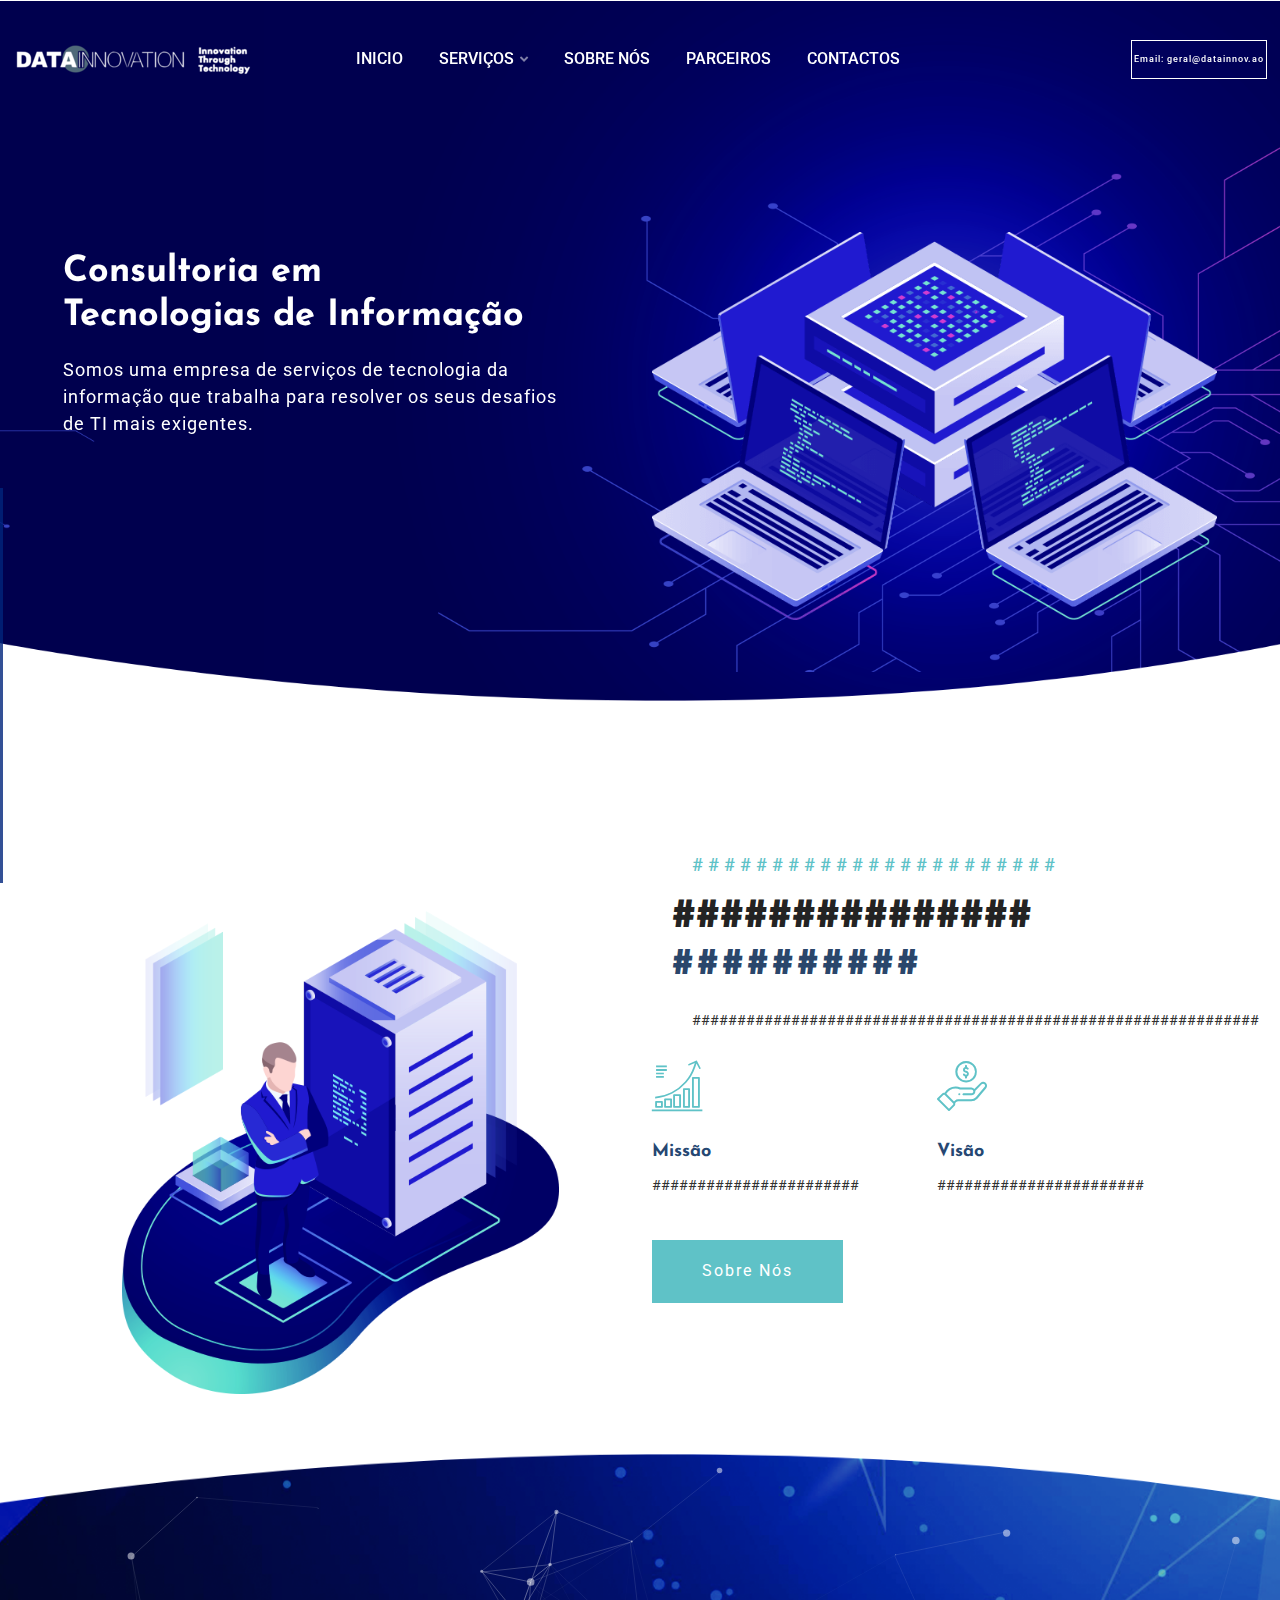
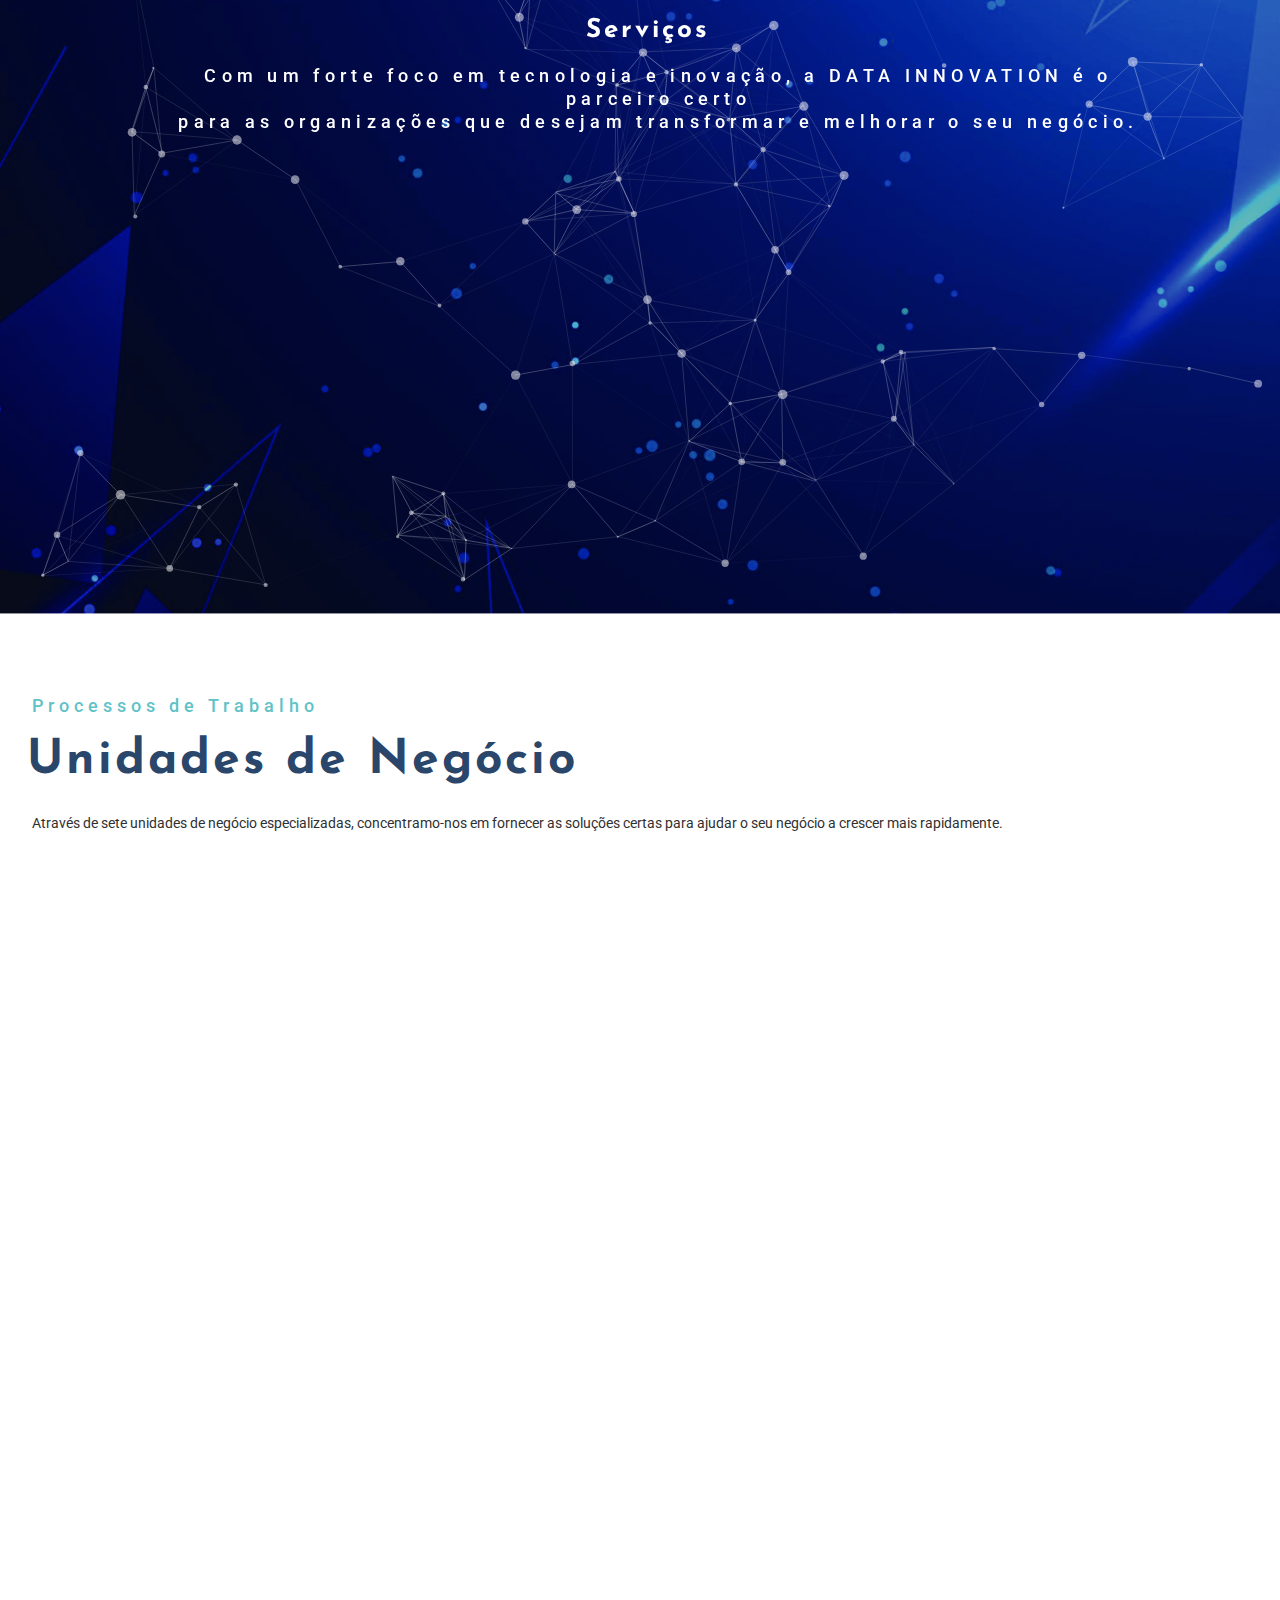
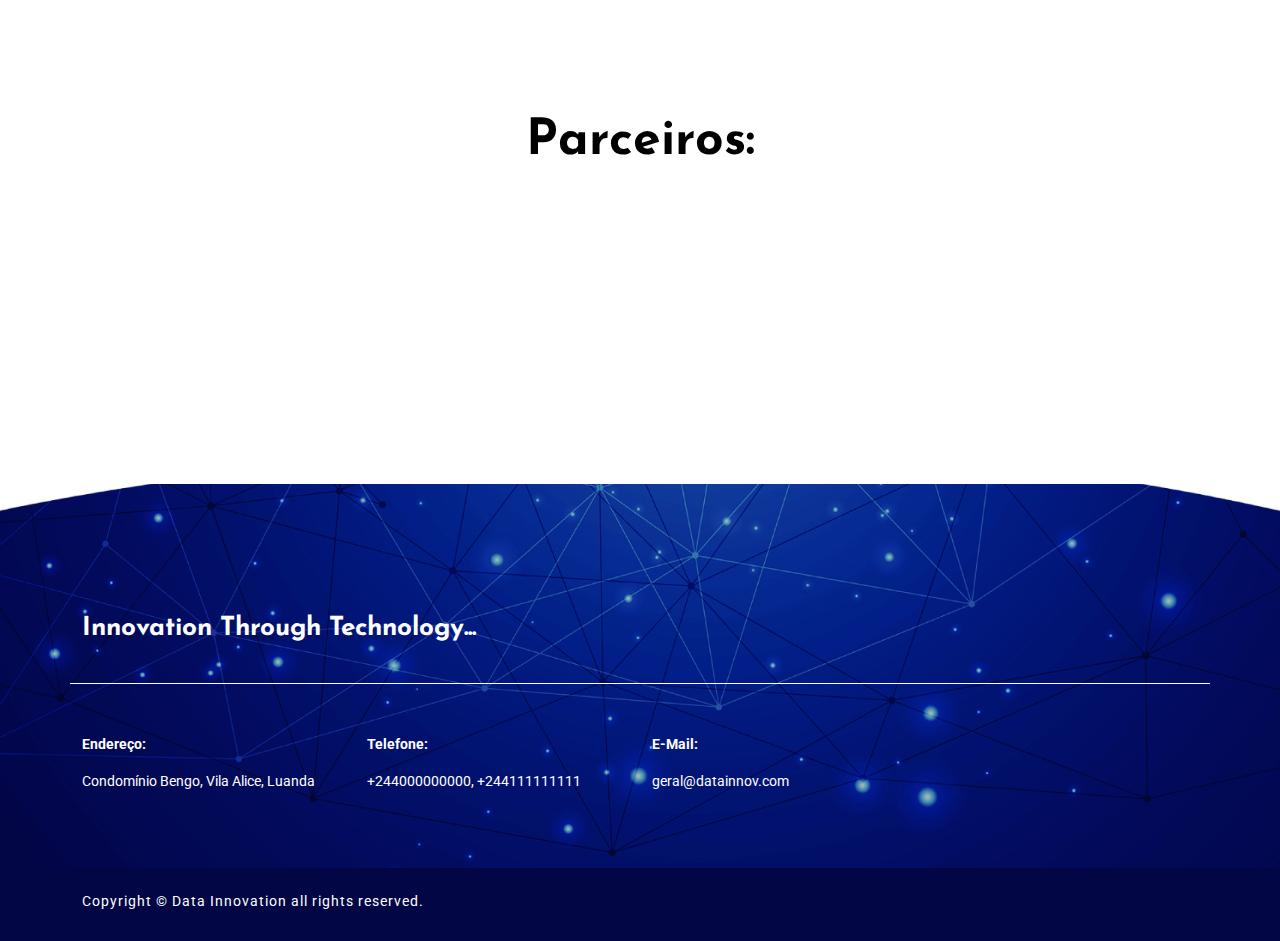
==== commit bf174b4c: "commit" ====
--- a/index.html
+++ b/index.html
@@ -54,8 +54,9 @@
 	<!--==================================================-->
 	<div class="header-area" id="sticky-header">
 		<div class="container-fluid">
-			<div class="m-logo">
-				<a href="#"><span class="logo-txt"></span></a>
+			<div>
+				<!-- <a href="#"><span class="logo-txt"></span></a> -->
+				<a class="stiky-logo" href="index.html"><img class="active" src="assets/images/Old_Logo_clean.png" alt=""></a>
 			</div>
 			<div class="menu-toggle">
 				<span class="open_bar"><i class="fas fa-bars"></i></span>
